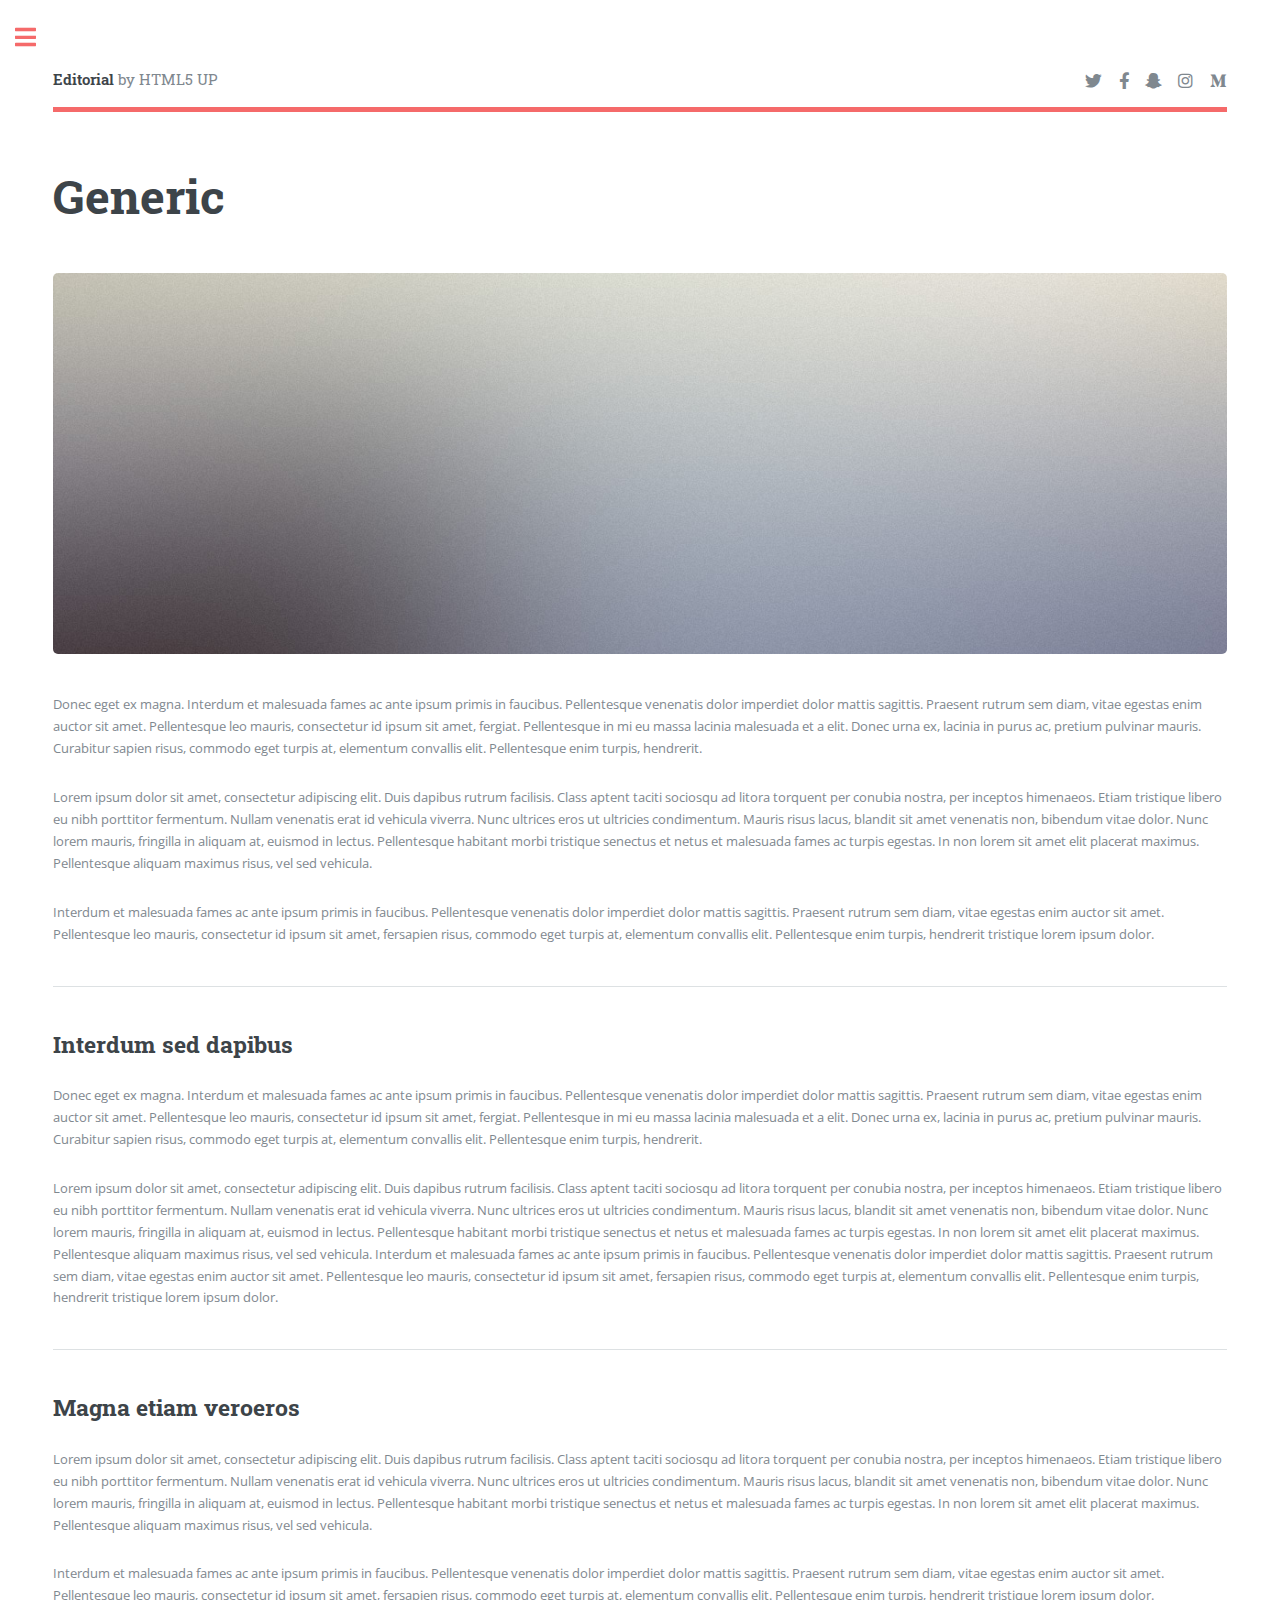
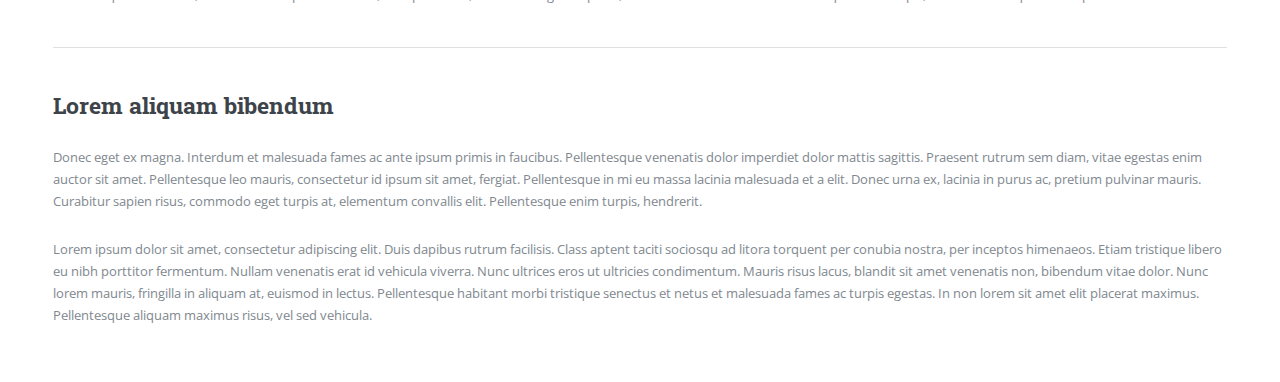
==== about.html @ 5579e6a2 "." ====
<!DOCTYPE HTML>
<!--
	Editorial by HTML5 UP
	html5up.net | @ajlkn
	Free for personal and commercial use under the CCA 3.0 license (html5up.net/license)
-->
<html>
	<head>
		<title>Generic - Editorial by HTML5 UP</title>
		<meta charset="utf-8" />
		<meta name="viewport" content="width=device-width, initial-scale=1, user-scalable=no" />
		<link rel="stylesheet" href="assets/css/main.css" />
	</head>
	<body class="is-preload">

		<!-- Wrapper -->
			<div id="wrapper">

				<!-- Main -->
					<div id="main">
						<div class="inner">

							<!-- Header -->
								<header id="header">
									<a href="index.html" class="logo"><strong>Editorial</strong> by HTML5 UP</a>
									<ul class="icons">
										<li><a href="#" class="icon brands fa-twitter"><span class="label">Twitter</span></a></li>
										<li><a href="#" class="icon brands fa-facebook-f"><span class="label">Facebook</span></a></li>
										<li><a href="#" class="icon brands fa-snapchat-ghost"><span class="label">Snapchat</span></a></li>
										<li><a href="#" class="icon brands fa-instagram"><span class="label">Instagram</span></a></li>
										<li><a href="#" class="icon brands fa-medium-m"><span class="label">Medium</span></a></li>
									</ul>
								</header>

							<!-- Content -->
								<section>
									<header class="main">
										<h1>Generic</h1>
									</header>

									<span class="image main"><img src="images/pic11.jpg" alt="" /></span>

									<p>Donec eget ex magna. Interdum et malesuada fames ac ante ipsum primis in faucibus. Pellentesque venenatis dolor imperdiet dolor mattis sagittis. Praesent rutrum sem diam, vitae egestas enim auctor sit amet. Pellentesque leo mauris, consectetur id ipsum sit amet, fergiat. Pellentesque in mi eu massa lacinia malesuada et a elit. Donec urna ex, lacinia in purus ac, pretium pulvinar mauris. Curabitur sapien risus, commodo eget turpis at, elementum convallis elit. Pellentesque enim turpis, hendrerit.</p>
									<p>Lorem ipsum dolor sit amet, consectetur adipiscing elit. Duis dapibus rutrum facilisis. Class aptent taciti sociosqu ad litora torquent per conubia nostra, per inceptos himenaeos. Etiam tristique libero eu nibh porttitor fermentum. Nullam venenatis erat id vehicula viverra. Nunc ultrices eros ut ultricies condimentum. Mauris risus lacus, blandit sit amet venenatis non, bibendum vitae dolor. Nunc lorem mauris, fringilla in aliquam at, euismod in lectus. Pellentesque habitant morbi tristique senectus et netus et malesuada fames ac turpis egestas. In non lorem sit amet elit placerat maximus. Pellentesque aliquam maximus risus, vel sed vehicula.</p>
									<p>Interdum et malesuada fames ac ante ipsum primis in faucibus. Pellentesque venenatis dolor imperdiet dolor mattis sagittis. Praesent rutrum sem diam, vitae egestas enim auctor sit amet. Pellentesque leo mauris, consectetur id ipsum sit amet, fersapien risus, commodo eget turpis at, elementum convallis elit. Pellentesque enim turpis, hendrerit tristique lorem ipsum dolor.</p>

									<hr class="major" />

									<h2>Interdum sed dapibus</h2>
									<p>Donec eget ex magna. Interdum et malesuada fames ac ante ipsum primis in faucibus. Pellentesque venenatis dolor imperdiet dolor mattis sagittis. Praesent rutrum sem diam, vitae egestas enim auctor sit amet. Pellentesque leo mauris, consectetur id ipsum sit amet, fergiat. Pellentesque in mi eu massa lacinia malesuada et a elit. Donec urna ex, lacinia in purus ac, pretium pulvinar mauris. Curabitur sapien risus, commodo eget turpis at, elementum convallis elit. Pellentesque enim turpis, hendrerit.</p>
									<p>Lorem ipsum dolor sit amet, consectetur adipiscing elit. Duis dapibus rutrum facilisis. Class aptent taciti sociosqu ad litora torquent per conubia nostra, per inceptos himenaeos. Etiam tristique libero eu nibh porttitor fermentum. Nullam venenatis erat id vehicula viverra. Nunc ultrices eros ut ultricies condimentum. Mauris risus lacus, blandit sit amet venenatis non, bibendum vitae dolor. Nunc lorem mauris, fringilla in aliquam at, euismod in lectus. Pellentesque habitant morbi tristique senectus et netus et malesuada fames ac turpis egestas. In non lorem sit amet elit placerat maximus. Pellentesque aliquam maximus risus, vel sed vehicula. Interdum et malesuada fames ac ante ipsum primis in faucibus. Pellentesque venenatis dolor imperdiet dolor mattis sagittis. Praesent rutrum sem diam, vitae egestas enim auctor sit amet. Pellentesque leo mauris, consectetur id ipsum sit amet, fersapien risus, commodo eget turpis at, elementum convallis elit. Pellentesque enim turpis, hendrerit tristique lorem ipsum dolor.</p>

									<hr class="major" />

									<h2>Magna etiam veroeros</h2>
									<p>Lorem ipsum dolor sit amet, consectetur adipiscing elit. Duis dapibus rutrum facilisis. Class aptent taciti sociosqu ad litora torquent per conubia nostra, per inceptos himenaeos. Etiam tristique libero eu nibh porttitor fermentum. Nullam venenatis erat id vehicula viverra. Nunc ultrices eros ut ultricies condimentum. Mauris risus lacus, blandit sit amet venenatis non, bibendum vitae dolor. Nunc lorem mauris, fringilla in aliquam at, euismod in lectus. Pellentesque habitant morbi tristique senectus et netus et malesuada fames ac turpis egestas. In non lorem sit amet elit placerat maximus. Pellentesque aliquam maximus risus, vel sed vehicula.</p>
									<p>Interdum et malesuada fames ac ante ipsum primis in faucibus. Pellentesque venenatis dolor imperdiet dolor mattis sagittis. Praesent rutrum sem diam, vitae egestas enim auctor sit amet. Pellentesque leo mauris, consectetur id ipsum sit amet, fersapien risus, commodo eget turpis at, elementum convallis elit. Pellentesque enim turpis, hendrerit tristique lorem ipsum dolor.</p>

									<hr class="major" />

									<h2>Lorem aliquam bibendum</h2>
									<p>Donec eget ex magna. Interdum et malesuada fames ac ante ipsum primis in faucibus. Pellentesque venenatis dolor imperdiet dolor mattis sagittis. Praesent rutrum sem diam, vitae egestas enim auctor sit amet. Pellentesque leo mauris, consectetur id ipsum sit amet, fergiat. Pellentesque in mi eu massa lacinia malesuada et a elit. Donec urna ex, lacinia in purus ac, pretium pulvinar mauris. Curabitur sapien risus, commodo eget turpis at, elementum convallis elit. Pellentesque enim turpis, hendrerit.</p>
									<p>Lorem ipsum dolor sit amet, consectetur adipiscing elit. Duis dapibus rutrum facilisis. Class aptent taciti sociosqu ad litora torquent per conubia nostra, per inceptos himenaeos. Etiam tristique libero eu nibh porttitor fermentum. Nullam venenatis erat id vehicula viverra. Nunc ultrices eros ut ultricies condimentum. Mauris risus lacus, blandit sit amet venenatis non, bibendum vitae dolor. Nunc lorem mauris, fringilla in aliquam at, euismod in lectus. Pellentesque habitant morbi tristique senectus et netus et malesuada fames ac turpis egestas. In non lorem sit amet elit placerat maximus. Pellentesque aliquam maximus risus, vel sed vehicula.</p>

								</section>

						</div>
					</div>

				<!-- Sidebar -->
					<div id="sidebar">
						<div class="inner">

							<!-- Search -->
								<section id="search" class="alt">
									<form method="post" action="#">
										<input type="text" name="query" id="query" placeholder="Search" />
									</form>
								</section>

							<!-- Menu -->
								<nav id="menu">
									<header class="major">
										<h2>Menu</h2>
									</header>
									<ul>
										<li><a href="index.html">Homepage</a></li>
										<li><a href="generic.html">Generic</a></li>
										<li><a href="elements.html">Elements</a></li>
										<li>
											<span class="opener">Submenu</span>
											<ul>
												<li><a href="#">Lorem Dolor</a></li>
												<li><a href="#">Ipsum Adipiscing</a></li>
												<li><a href="#">Tempus Magna</a></li>
												<li><a href="#">Feugiat Veroeros</a></li>
											</ul>
										</li>
										<li><a href="#">Etiam Dolore</a></li>
										<li><a href="#">Adipiscing</a></li>
										<li>
											<span class="opener">Another Submenu</span>
											<ul>
												<li><a href="#">Lorem Dolor</a></li>
												<li><a href="#">Ipsum Adipiscing</a></li>
												<li><a href="#">Tempus Magna</a></li>
												<li><a href="#">Feugiat Veroeros</a></li>
											</ul>
										</li>
										<li><a href="#">Maximus Erat</a></li>
										<li><a href="#">Sapien Mauris</a></li>
										<li><a href="#">Amet Lacinia</a></li>
									</ul>
								</nav>

							<!-- Section -->
								<section>
									<header class="major">
										<h2>Ante interdum</h2>
									</header>
									<div class="mini-posts">
										<article>
											<a href="#" class="image"><img src="images/pic07.jpg" alt="" /></a>
											<p>Aenean ornare velit lacus, ac varius enim lorem ullamcorper dolore aliquam.</p>
										</article>
										<article>
											<a href="#" class="image"><img src="images/pic08.jpg" alt="" /></a>
											<p>Aenean ornare velit lacus, ac varius enim lorem ullamcorper dolore aliquam.</p>
										</article>
										<article>
											<a href="#" class="image"><img src="images/pic09.jpg" alt="" /></a>
											<p>Aenean ornare velit lacus, ac varius enim lorem ullamcorper dolore aliquam.</p>
										</article>
									</div>
									<ul class="actions">
										<li><a href="#" class="button">More</a></li>
									</ul>
								</section>

							<!-- Section -->
								<section>
									<header class="major">
										<h2>Get in touch</h2>
									</header>
									<p>Sed varius enim lorem ullamcorper dolore aliquam aenean ornare velit lacus, ac varius enim lorem ullamcorper dolore. Proin sed aliquam facilisis ante interdum. Sed nulla amet lorem feugiat tempus aliquam.</p>
									<ul class="contact">
										<li class="icon solid fa-envelope"><a href="#">information@untitled.tld</a></li>
										<li class="icon solid fa-phone">(000) 000-0000</li>
										<li class="icon solid fa-home">1234 Somewhere Road #8254<br />
										Nashville, TN 00000-0000</li>
									</ul>
								</section>

							<!-- Footer -->
								<footer id="footer">
									<p class="copyright">&copy; Untitled. All rights reserved. Demo Images: <a href="https://unsplash.com">Unsplash</a>. Design: <a href="https://html5up.net">HTML5 UP</a>.</p>
								</footer>

						</div>
					</div>

			</div>

		<!-- Scripts -->
			<script src="assets/js/jquery.min.js"></script>
			<script src="assets/js/browser.min.js"></script>
			<script src="assets/js/breakpoints.min.js"></script>
			<script src="assets/js/util.js"></script>
			<script src="assets/js/main.js"></script>

	</body>
</html>
---- assets/css/main.css ----
@import url(fontawesome-all.min.css);
@import url("https://fonts.googleapis.com/css?family=Open+Sans:400,600,400italic,600italic|Roboto+Slab:400,700");
/*
	Editorial by HTML5 UP
	html5up.net | @ajlkn
	Free for personal and commercial use under the CCA 3.0 license (html5up.net/license)
*/
html, body, div, span, applet, object,
iframe, h1, h2, h3, h4, h5, h6, p, blockquote,
pre, a, abbr, acronym, address, big, cite,
code, del, dfn, em, img, ins, kbd, q, s, samp,
small, strike, strong, sub, sup, tt, var, b,
u, i, center, dl, dt, dd, ol, ul, li, fieldset,
form, label, legend, table, caption, tbody,
tfoot, thead, tr, th, td, article, aside,
canvas, details, embed, figure, figcaption,
footer, header, hgroup, menu, nav, output, ruby,
section, summary, time, mark, audio, video {
  margin: 0;
  padding: 0;
  border: 0;
  font-size: 100%;
  font: inherit;
  vertical-align: baseline; }

article, aside, details, figcaption, figure,
footer, header, hgroup, menu, nav, section {
  display: block; }

body {
  line-height: 1; }

ol, ul {
  list-style: none; }

blockquote, q {
  quotes: none; }
  blockquote:before, blockquote:after, q:before, q:after {
    content: '';
    content: none; }

table {
  border-collapse: collapse;
  border-spacing: 0; }

body {
  -webkit-text-size-adjust: none; }

mark {
  background-color: transparent;
  color: inherit; }

input::-moz-focus-inner {
  border: 0;
  padding: 0; }

input, select, textarea {
  -moz-appearance: none;
  -webkit-appearance: none;
  -ms-appearance: none;
  appearance: none; }

/* Basic */
@-ms-viewport {
  width: device-width; }

body {
  -ms-overflow-style: scrollbar; }

@media screen and (max-width: 480px) {
  html, body {
    min-width: 320px; } }

html {
  box-sizing: border-box; }

*, *:before, *:after {
  box-sizing: inherit; }

body {
  background: #ffffff; }
  body.is-preload *, body.is-preload *:before, body.is-preload *:after, body.is-resizing *, body.is-resizing *:before, body.is-resizing *:after {
    -moz-animation: none !important;
    -webkit-animation: none !important;
    -ms-animation: none !important;
    animation: none !important;
    -moz-transition: none !important;
    -webkit-transition: none !important;
    -ms-transition: none !important;
    transition: none !important; }

/* Type */
body, input, select, textarea {
  color: #7f888f;
  font-family: "Open Sans", sans-serif;
  font-size: 13pt;
  font-weight: 400;
  line-height: 1.65; }
  @media screen and (max-width: 1680px) {
    body, input, select, textarea {
      font-size: 11pt; } }
  @media screen and (max-width: 1280px) {
    body, input, select, textarea {
      font-size: 10pt; } }
  @media screen and (max-width: 360px) {
    body, input, select, textarea {
      font-size: 9pt; } }

a {
  -moz-transition: color 0.2s ease-in-out, border-bottom-color 0.2s ease-in-out;
  -webkit-transition: color 0.2s ease-in-out, border-bottom-color 0.2s ease-in-out;
  -ms-transition: color 0.2s ease-in-out, border-bottom-color 0.2s ease-in-out;
  transition: color 0.2s ease-in-out, border-bottom-color 0.2s ease-in-out;
  border-bottom: dotted 1px;
  color: #f56a6a;
  text-decoration: none; }
  a:hover {
    border-bottom-color: #f56a6a;
    color: #f56a6a !important; }
    a:hover strong {
      color: inherit; }

strong, b {
  color: #3d4449;
  font-weight: 600; }

em, i {
  font-style: italic; }

p {
  margin: 0 0 2em 0; }

h1, h2, h3, h4, h5, h6 {
  color: #3d4449;
  font-family: "Roboto Slab", serif;
  font-weight: 700;
  line-height: 1.5;
  margin: 0 0 1em 0; }
  h1 a, h2 a, h3 a, h4 a, h5 a, h6 a {
    color: inherit;
    text-decoration: none;
    border-bottom: 0; }

h1 {
  font-size: 4em;
  margin: 0 0 0.5em 0;
  line-height: 1.3; }

h2 {
  font-size: 1.75em; }

h3 {
  font-size: 1.25em; }

h4 {
  font-size: 1.1em; }

h5 {
  font-size: 0.9em; }

h6 {
  font-size: 0.7em; }

@media screen and (max-width: 1680px) {
  h1 {
    font-size: 3.5em; } }

@media screen and (max-width: 980px) {
  h1 {
    font-size: 3.25em; } }

@media screen and (max-width: 736px) {
  h1 {
    font-size: 2em;
    line-height: 1.4; }
  h2 {
    font-size: 1.5em; } }

sub {
  font-size: 0.8em;
  position: relative;
  top: 0.5em; }

sup {
  font-size: 0.8em;
  position: relative;
  top: -0.5em; }

blockquote {
  border-left: solid 3px rgba(210, 215, 217, 0.75);
  font-style: italic;
  margin: 0 0 2em 0;
  padding: 0.5em 0 0.5em 2em; }

code {
  background: rgba(230, 235, 237, 0.25);
  border-radius: 0.375em;
  border: solid 1px rgba(210, 215, 217, 0.75);
  font-family: "Courier New", monospace;
  font-size: 0.9em;
  margin: 0 0.25em;
  padding: 0.25em 0.65em; }

pre {
  -webkit-overflow-scrolling: touch;
  font-family: "Courier New", monospace;
  font-size: 0.9em;
  margin: 0 0 2em 0; }
  pre code {
    display: block;
    line-height: 1.75;
    padding: 1em 1.5em;
    overflow-x: auto; }

hr {
  border: 0;
  border-bottom: solid 1px rgba(210, 215, 217, 0.75);
  margin: 2em 0; }
  hr.major {
    margin: 3em 0; }

.align-left {
  text-align: left; }

.align-center {
  text-align: center; }

.align-right {
  text-align: right; }

/* Row */
.row {
  display: flex;
  flex-wrap: wrap;
  box-sizing: border-box;
  align-items: stretch; }
  .row > * {
    box-sizing: border-box; }
  .row.gtr-uniform > * > :last-child {
    margin-bottom: 0; }
  .row.aln-left {
    justify-content: flex-start; }
  .row.aln-center {
    justify-content: center; }
  .row.aln-right {
    justify-content: flex-end; }
  .row.aln-top {
    align-items: flex-start; }
  .row.aln-middle {
    align-items: center; }
  .row.aln-bottom {
    align-items: flex-end; }
  .row > .imp {
    order: -1; }
  .row > .col-1 {
    width: 8.33333%; }
  .row > .off-1 {
    margin-left: 8.33333%; }
  .row > .col-2 {
    width: 16.66667%; }
  .row > .off-2 {
    margin-left: 16.66667%; }
  .row > .col-3 {
    width: 25%; }
  .row > .off-3 {
    margin-left: 25%; }
  .row > .col-4 {
    width: 33.33333%; }
  .row > .off-4 {
    margin-left: 33.33333%; }
  .row > .col-5 {
    width: 41.66667%; }
  .row > .off-5 {
    margin-left: 41.66667%; }
  .row > .col-6 {
    width: 50%; }
  .row > .off-6 {
    margin-left: 50%; }
  .row > .col-7 {
    width: 58.33333%; }
  .row > .off-7 {
    margin-left: 58.33333%; }
  .row > .col-8 {
    width: 66.66667%; }
  .row > .off-8 {
    margin-left: 66.66667%; }
  .row > .col-9 {
    width: 75%; }
  .row > .off-9 {
    margin-left: 75%; }
  .row > .col-10 {
    width: 83.33333%; }
  .row > .off-10 {
    margin-left: 83.33333%; }
  .row > .col-11 {
    width: 91.66667%; }
  .row > .off-11 {
    margin-left: 91.66667%; }
  .row > .col-12 {
    width: 100%; }
  .row > .off-12 {
    margin-left: 100%; }
  .row.gtr-0 {
    margin-top: 0;
    margin-left: 0em; }
    .row.gtr-0 > * {
      padding: 0 0 0 0em; }
    .row.gtr-0.gtr-uniform {
      margin-top: 0em; }
      .row.gtr-0.gtr-uniform > * {
        padding-top: 0em; }
  .row.gtr-25 {
    margin-top: 0;
    margin-left: -0.375em; }
    .row.gtr-25 > * {
      padding: 0 0 0 0.375em; }
    .row.gtr-25.gtr-uniform {
      margin-top: -0.375em; }
      .row.gtr-25.gtr-uniform > * {
        padding-top: 0.375em; }
  .row.gtr-50 {
    margin-top: 0;
    margin-left: -0.75em; }
    .row.gtr-50 > * {
      padding: 0 0 0 0.75em; }
    .row.gtr-50.gtr-uniform {
      margin-top: -0.75em; }
      .row.gtr-50.gtr-uniform > * {
        padding-top: 0.75em; }
  .row {
    margin-top: 0;
    margin-left: -1.5em; }
    .row > * {
      padding: 0 0 0 1.5em; }
    .row.gtr-uniform {
      margin-top: -1.5em; }
      .row.gtr-uniform > * {
        padding-top: 1.5em; }
  .row.gtr-150 {
    margin-top: 0;
    margin-left: -2.25em; }
    .row.gtr-150 > * {
      padding: 0 0 0 2.25em; }
    .row.gtr-150.gtr-uniform {
      margin-top: -2.25em; }
      .row.gtr-150.gtr-uniform > * {
        padding-top: 2.25em; }
  .row.gtr-200 {
    margin-top: 0;
    margin-left: -3em; }
    .row.gtr-200 > * {
      padding: 0 0 0 3em; }
    .row.gtr-200.gtr-uniform {
      margin-top: -3em; }
      .row.gtr-200.gtr-uniform > * {
        padding-top: 3em; }
  @media screen and (max-width: 1680px) {
    .row {
      display: flex;
      flex-wrap: wrap;
      box-sizing: border-box;
      align-items: stretch; }
      .row > * {
        box-sizing: border-box; }
      .row.gtr-uniform > * > :last-child {
        margin-bottom: 0; }
      .row.aln-left {
        justify-content: flex-start; }
      .row.aln-center {
        justify-content: center; }
      .row.aln-right {
        justify-content: flex-end; }
      .row.aln-top {
        align-items: flex-start; }
      .row.aln-middle {
        align-items: center; }
      .row.aln-bottom {
        align-items: flex-end; }
      .row > .imp-xlarge {
        order: -1; }
      .row > .col-1-xlarge {
        width: 8.33333%; }
      .row > .off-1-xlarge {
        margin-left: 8.33333%; }
      .row > .col-2-xlarge {
        width: 16.66667%; }
      .row > .off-2-xlarge {
        margin-left: 16.66667%; }
      .row > .col-3-xlarge {
        width: 25%; }
      .row > .off-3-xlarge {
        margin-left: 25%; }
      .row > .col-4-xlarge {
        width: 33.33333%; }
      .row > .off-4-xlarge {
        margin-left: 33.33333%; }
      .row > .col-5-xlarge {
        width: 41.66667%; }
      .row > .off-5-xlarge {
        margin-left: 41.66667%; }
      .row > .col-6-xlarge {
        width: 50%; }
      .row > .off-6-xlarge {
        margin-left: 50%; }
      .row > .col-7-xlarge {
        width: 58.33333%; }
      .row > .off-7-xlarge {
        margin-left: 58.33333%; }
      .row > .col-8-xlarge {
        width: 66.66667%; }
      .row > .off-8-xlarge {
        margin-left: 66.66667%; }
      .row > .col-9-xlarge {
        width: 75%; }
      .row > .off-9-xlarge {
        margin-left: 75%; }
      .row > .col-10-xlarge {
        width: 83.33333%; }
      .row > .off-10-xlarge {
        margin-left: 83.33333%; }
      .row > .col-11-xlarge {
        width: 91.66667%; }
      .row > .off-11-xlarge {
        margin-left: 91.66667%; }
      .row > .col-12-xlarge {
        width: 100%; }
      .row > .off-12-xlarge {
        margin-left: 100%; }
      .row.gtr-0 {
        margin-top: 0;
        margin-left: 0em; }
        .row.gtr-0 > * {
          padding: 0 0 0 0em; }
        .row.gtr-0.gtr-uniform {
          margin-top: 0em; }
          .row.gtr-0.gtr-uniform > * {
            padding-top: 0em; }
      .row.gtr-25 {
        margin-top: 0;
        margin-left: -0.375em; }
        .row.gtr-25 > * {
          padding: 0 0 0 0.375em; }
        .row.gtr-25.gtr-uniform {
          margin-top: -0.375em; }
          .row.gtr-25.gtr-uniform > * {
            padding-top: 0.375em; }
      .row.gtr-50 {
        margin-top: 0;
        margin-left: -0.75em; }
        .row.gtr-50 > * {
          padding: 0 0 0 0.75em; }
        .row.gtr-50.gtr-uniform {
          margin-top: -0.75em; }
          .row.gtr-50.gtr-uniform > * {
            padding-top: 0.75em; }
      .row {
        margin-top: 0;
        margin-left: -1.5em; }
        .row > * {
          padding: 0 0 0 1.5em; }
        .row.gtr-uniform {
          margin-top: -1.5em; }
          .row.gtr-uniform > * {
            padding-top: 1.5em; }
      .row.gtr-150 {
        margin-top: 0;
        margin-left: -2.25em; }
        .row.gtr-150 > * {
          padding: 0 0 0 2.25em; }
        .row.gtr-150.gtr-uniform {
          margin-top: -2.25em; }
          .row.gtr-150.gtr-uniform > * {
            padding-top: 2.25em; }
      .row.gtr-200 {
        margin-top: 0;
        margin-left: -3em; }
        .row.gtr-200 > * {
          padding: 0 0 0 3em; }
        .row.gtr-200.gtr-uniform {
          margin-top: -3em; }
          .row.gtr-200.gtr-uniform > * {
            padding-top: 3em; } }
  @media screen and (max-width: 1280px) {
    .row {
      display: flex;
      flex-wrap: wrap;
      box-sizing: border-box;
      align-items: stretch; }
      .row > * {
        box-sizing: border-box; }
      .row.gtr-uniform > * > :last-child {
        margin-bottom: 0; }
      .row.aln-left {
        justify-content: flex-start; }
      .row.aln-center {
        justify-content: center; }
      .row.aln-right {
        justify-content: flex-end; }
      .row.aln-top {
        align-items: flex-start; }
      .row.aln-middle {
        align-items: center; }
      .row.aln-bottom {
        align-items: flex-end; }
      .row > .imp-large {
        order: -1; }
      .row > .col-1-large {
        width: 8.33333%; }
      .row > .off-1-large {
        margin-left: 8.33333%; }
      .row > .col-2-large {
        width: 16.66667%; }
      .row > .off-2-large {
        margin-left: 16.66667%; }
      .row > .col-3-large {
        width: 25%; }
      .row > .off-3-large {
        margin-left: 25%; }
      .row > .col-4-large {
        width: 33.33333%; }
      .row > .off-4-large {
        margin-left: 33.33333%; }
      .row > .col-5-large {
        width: 41.66667%; }
      .row > .off-5-large {
        margin-left: 41.66667%; }
      .row > .col-6-large {
        width: 50%; }
      .row > .off-6-large {
        margin-left: 50%; }
      .row > .col-7-large {
        width: 58.33333%; }
      .row > .off-7-large {
        margin-left: 58.33333%; }
      .row > .col-8-large {
        width: 66.66667%; }
      .row > .off-8-large {
        margin-left: 66.66667%; }
      .row > .col-9-large {
        width: 75%; }
      .row > .off-9-large {
        margin-left: 75%; }
      .row > .col-10-large {
        width: 83.33333%; }
      .row > .off-10-large {
        margin-left: 83.33333%; }
      .row > .col-11-large {
        width: 91.66667%; }
      .row > .off-11-large {
        margin-left: 91.66667%; }
      .row > .col-12-large {
        width: 100%; }
      .row > .off-12-large {
        margin-left: 100%; }
      .row.gtr-0 {
        margin-top: 0;
        margin-left: 0em; }
        .row.gtr-0 > * {
          padding: 0 0 0 0em; }
        .row.gtr-0.gtr-uniform {
          margin-top: 0em; }
          .row.gtr-0.gtr-uniform > * {
            padding-top: 0em; }
      .row.gtr-25 {
        margin-top: 0;
        margin-left: -0.375em; }
        .row.gtr-25 > * {
          padding: 0 0 0 0.375em; }
        .row.gtr-25.gtr-uniform {
          margin-top: -0.375em; }
          .row.gtr-25.gtr-uniform > * {
            padding-top: 0.375em; }
      .row.gtr-50 {
        margin-top: 0;
        margin-left: -0.75em; }
        .row.gtr-50 > * {
          padding: 0 0 0 0.75em; }
        .row.gtr-50.gtr-uniform {
          margin-top: -0.75em; }
          .row.gtr-50.gtr-uniform > * {
            padding-top: 0.75em; }
      .row {
        margin-top: 0;
        margin-left: -1.5em; }
        .row > * {
          padding: 0 0 0 1.5em; }
        .row.gtr-uniform {
          margin-top: -1.5em; }
          .row.gtr-uniform > * {
            padding-top: 1.5em; }
      .row.gtr-150 {
        margin-top: 0;
        margin-left: -2.25em; }
        .row.gtr-150 > * {
          padding: 0 0 0 2.25em; }
        .row.gtr-150.gtr-uniform {
          margin-top: -2.25em; }
          .row.gtr-150.gtr-uniform > * {
            padding-top: 2.25em; }
      .row.gtr-200 {
        margin-top: 0;
        margin-left: -3em; }
        .row.gtr-200 > * {
          padding: 0 0 0 3em; }
        .row.gtr-200.gtr-uniform {
          margin-top: -3em; }
          .row.gtr-200.gtr-uniform > * {
            padding-top: 3em; } }
  @media screen and (max-width: 980px) {
    .row {
      display: flex;
      flex-wrap: wrap;
      box-sizing: border-box;
      align-items: stretch; }
      .row > * {
        box-sizing: border-box; }
      .row.gtr-uniform > * > :last-child {
        margin-bottom: 0; }
      .row.aln-left {
        justify-content: flex-start; }
      .row.aln-center {
        justify-content: center; }
      .row.aln-right {
        justify-content: flex-end; }
      .row.aln-top {
        align-items: flex-start; }
      .row.aln-middle {
        align-items: center; }
      .row.aln-bottom {
        align-items: flex-end; }
      .row > .imp-medium {
        order: -1; }
      .row > .col-1-medium {
        width: 8.33333%; }
      .row > .off-1-medium {
        margin-left: 8.33333%; }
      .row > .col-2-medium {
        width: 16.66667%; }
      .row > .off-2-medium {
        margin-left: 16.66667%; }
      .row > .col-3-medium {
        width: 25%; }
      .row > .off-3-medium {
        margin-left: 25%; }
      .row > .col-4-medium {
        width: 33.33333%; }
      .row > .off-4-medium {
        margin-left: 33.33333%; }
      .row > .col-5-medium {
        width: 41.66667%; }
      .row > .off-5-medium {
        margin-left: 41.66667%; }
      .row > .col-6-medium {
        width: 50%; }
      .row > .off-6-medium {
        margin-left: 50%; }
      .row > .col-7-medium {
        width: 58.33333%; }
      .row > .off-7-medium {
        margin-left: 58.33333%; }
      .row > .col-8-medium {
        width: 66.66667%; }
      .row > .off-8-medium {
        margin-left: 66.66667%; }
      .row > .col-9-medium {
        width: 75%; }
      .row > .off-9-medium {
        margin-left: 75%; }
      .row > .col-10-medium {
        width: 83.33333%; }
      .row > .off-10-medium {
        margin-left: 83.33333%; }
      .row > .col-11-medium {
        width: 91.66667%; }
      .row > .off-11-medium {
        margin-left: 91.66667%; }
      .row > .col-12-medium {
        width: 100%; }
      .row > .off-12-medium {
        margin-left: 100%; }
      .row.gtr-0 {
        margin-top: 0;
        margin-left: 0em; }
        .row.gtr-0 > * {
          padding: 0 0 0 0em; }
        .row.gtr-0.gtr-uniform {
          margin-top: 0em; }
          .row.gtr-0.gtr-uniform > * {
            padding-top: 0em; }
      .row.gtr-25 {
        margin-top: 0;
        margin-left: -0.375em; }
        .row.gtr-25 > * {
          padding: 0 0 0 0.375em; }
        .row.gtr-25.gtr-uniform {
          margin-top: -0.375em; }
          .row.gtr-25.gtr-uniform > * {
            padding-top: 0.375em; }
      .row.gtr-50 {
        margin-top: 0;
        margin-left: -0.75em; }
        .row.gtr-50 > * {
          padding: 0 0 0 0.75em; }
        .row.gtr-50.gtr-uniform {
          margin-top: -0.75em; }
          .row.gtr-50.gtr-uniform > * {
            padding-top: 0.75em; }
      .row {
        margin-top: 0;
        margin-left: -1.5em; }
        .row > * {
          padding: 0 0 0 1.5em; }
        .row.gtr-uniform {
          margin-top: -1.5em; }
          .row.gtr-uniform > * {
            padding-top: 1.5em; }
      .row.gtr-150 {
        margin-top: 0;
        margin-left: -2.25em; }
        .row.gtr-150 > * {
          padding: 0 0 0 2.25em; }
        .row.gtr-150.gtr-uniform {
          margin-top: -2.25em; }
          .row.gtr-150.gtr-uniform > * {
            padding-top: 2.25em; }
      .row.gtr-200 {
        margin-top: 0;
        margin-left: -3em; }
        .row.gtr-200 > * {
          padding: 0 0 0 3em; }
        .row.gtr-200.gtr-uniform {
          margin-top: -3em; }
          .row.gtr-200.gtr-uniform > * {
            padding-top: 3em; } }
  @media screen and (max-width: 736px) {
    .row {
      display: flex;
      flex-wrap: wrap;
      box-sizing: border-box;
      align-items: stretch; }
      .row > * {
        box-sizing: border-box; }
      .row.gtr-uniform > * > :last-child {
        margin-bottom: 0; }
      .row.aln-left {
        justify-content: flex-start; }
      .row.aln-center {
        justify-content: center; }
      .row.aln-right {
        justify-content: flex-end; }
      .row.aln-top {
        align-items: flex-start; }
      .row.aln-middle {
        align-items: center; }
      .row.aln-bottom {
        align-items: flex-end; }
      .row > .imp-small {
        order: -1; }
      .row > .col-1-small {
        width: 8.33333%; }
      .row > .off-1-small {
        margin-left: 8.33333%; }
      .row > .col-2-small {
        width: 16.66667%; }
      .row > .off-2-small {
        margin-left: 16.66667%; }
      .row > .col-3-small {
        width: 25%; }
      .row > .off-3-small {
        margin-left: 25%; }
      .row > .col-4-small {
        width: 33.33333%; }
      .row > .off-4-small {
        margin-left: 33.33333%; }
      .row > .col-5-small {
        width: 41.66667%; }
      .row > .off-5-small {
        margin-left: 41.66667%; }
      .row > .col-6-small {
        width: 50%; }
      .row > .off-6-small {
        margin-left: 50%; }
      .row > .col-7-small {
        width: 58.33333%; }
      .row > .off-7-small {
        margin-left: 58.33333%; }
      .row > .col-8-small {
        width: 66.66667%; }
      .row > .off-8-small {
        margin-left: 66.66667%; }
      .row > .col-9-small {
        width: 75%; }
      .row > .off-9-small {
        margin-left: 75%; }
      .row > .col-10-small {
        width: 83.33333%; }
      .row > .off-10-small {
        margin-left: 83.33333%; }
      .row > .col-11-small {
        width: 91.66667%; }
      .row > .off-11-small {
        margin-left: 91.66667%; }
      .row > .col-12-small {
        width: 100%; }
      .row > .off-12-small {
        margin-left: 100%; }
      .row.gtr-0 {
        margin-top: 0;
        margin-left: 0em; }
        .row.gtr-0 > * {
          padding: 0 0 0 0em; }
        .row.gtr-0.gtr-uniform {
          margin-top: 0em; }
          .row.gtr-0.gtr-uniform > * {
            padding-top: 0em; }
      .row.gtr-25 {
        margin-top: 0;
        margin-left: -0.375em; }
        .row.gtr-25 > * {
          padding: 0 0 0 0.375em; }
        .row.gtr-25.gtr-uniform {
          margin-top: -0.375em; }
          .row.gtr-25.gtr-uniform > * {
            padding-top: 0.375em; }
      .row.gtr-50 {
        margin-top: 0;
        margin-left: -0.75em; }
        .row.gtr-50 > * {
          padding: 0 0 0 0.75em; }
        .row.gtr-50.gtr-uniform {
          margin-top: -0.75em; }
          .row.gtr-50.gtr-uniform > * {
            padding-top: 0.75em; }
      .row {
        margin-top: 0;
        margin-left: -1.5em; }
        .row > * {
          padding: 0 0 0 1.5em; }
        .row.gtr-uniform {
          margin-top: -1.5em; }
          .row.gtr-uniform > * {
            padding-top: 1.5em; }
      .row.gtr-150 {
        margin-top: 0;
        margin-left: -2.25em; }
        .row.gtr-150 > * {
          padding: 0 0 0 2.25em; }
        .row.gtr-150.gtr-uniform {
          margin-top: -2.25em; }
          .row.gtr-150.gtr-uniform > * {
            padding-top: 2.25em; }
      .row.gtr-200 {
        margin-top: 0;
        margin-left: -3em; }
        .row.gtr-200 > * {
          padding: 0 0 0 3em; }
        .row.gtr-200.gtr-uniform {
          margin-top: -3em; }
          .row.gtr-200.gtr-uniform > * {
            padding-top: 3em; } }
  @media screen and (max-width: 480px) {
    .row {
      display: flex;
      flex-wrap: wrap;
      box-sizing: border-box;
      align-items: stretch; }
      .row > * {
        box-sizing: border-box; }
      .row.gtr-uniform > * > :last-child {
        margin-bottom: 0; }
      .row.aln-left {
        justify-content: flex-start; }
      .row.aln-center {
        justify-content: center; }
      .row.aln-right {
        justify-content: flex-end; }
      .row.aln-top {
        align-items: flex-start; }
      .row.aln-middle {
        align-items: center; }
      .row.aln-bottom {
        align-items: flex-end; }
      .row > .imp-xsmall {
        order: -1; }
      .row > .col-1-xsmall {
        width: 8.33333%; }
      .row > .off-1-xsmall {
        margin-left: 8.33333%; }
      .row > .col-2-xsmall {
        width: 16.66667%; }
      .row > .off-2-xsmall {
        margin-left: 16.66667%; }
      .row > .col-3-xsmall {
        width: 25%; }
      .row > .off-3-xsmall {
        margin-left: 25%; }
      .row > .col-4-xsmall {
        width: 33.33333%; }
      .row > .off-4-xsmall {
        margin-left: 33.33333%; }
      .row > .col-5-xsmall {
        width: 41.66667%; }
      .row > .off-5-xsmall {
        margin-left: 41.66667%; }
      .row > .col-6-xsmall {
        width: 50%; }
      .row > .off-6-xsmall {
        margin-left: 50%; }
      .row > .col-7-xsmall {
        width: 58.33333%; }
      .row > .off-7-xsmall {
        margin-left: 58.33333%; }
      .row > .col-8-xsmall {
        width: 66.66667%; }
      .row > .off-8-xsmall {
        margin-left: 66.66667%; }
      .row > .col-9-xsmall {
        width: 75%; }
      .row > .off-9-xsmall {
        margin-left: 75%; }
      .row > .col-10-xsmall {
        width: 83.33333%; }
      .row > .off-10-xsmall {
        margin-left: 83.33333%; }
      .row > .col-11-xsmall {
        width: 91.66667%; }
      .row > .off-11-xsmall {
        margin-left: 91.66667%; }
      .row > .col-12-xsmall {
        width: 100%; }
      .row > .off-12-xsmall {
        margin-left: 100%; }
      .row.gtr-0 {
        margin-top: 0;
        margin-left: 0em; }
        .row.gtr-0 > * {
          padding: 0 0 0 0em; }
        .row.gtr-0.gtr-uniform {
          margin-top: 0em; }
          .row.gtr-0.gtr-uniform > * {
            padding-top: 0em; }
      .row.gtr-25 {
        margin-top: 0;
        margin-left: -0.375em; }
        .row.gtr-25 > * {
          padding: 0 0 0 0.375em; }
        .row.gtr-25.gtr-uniform {
          margin-top: -0.375em; }
          .row.gtr-25.gtr-uniform > * {
            padding-top: 0.375em; }
      .row.gtr-50 {
        margin-top: 0;
        margin-left: -0.75em; }
        .row.gtr-50 > * {
          padding: 0 0 0 0.75em; }
        .row.gtr-50.gtr-uniform {
          margin-top: -0.75em; }
          .row.gtr-50.gtr-uniform > * {
            padding-top: 0.75em; }
      .row {
        margin-top: 0;
        margin-left: -1.5em; }
        .row > * {
          padding: 0 0 0 1.5em; }
        .row.gtr-uniform {
          margin-top: -1.5em; }
          .row.gtr-uniform > * {
            padding-top: 1.5em; }
      .row.gtr-150 {
        margin-top: 0;
        margin-left: -2.25em; }
        .row.gtr-150 > * {
          padding: 0 0 0 2.25em; }
        .row.gtr-150.gtr-uniform {
          margin-top: -2.25em; }
          .row.gtr-150.gtr-uniform > * {
            padding-top: 2.25em; }
      .row.gtr-200 {
        margin-top: 0;
        margin-left: -3em; }
        .row.gtr-200 > * {
          padding: 0 0 0 3em; }
        .row.gtr-200.gtr-uniform {
          margin-top: -3em; }
          .row.gtr-200.gtr-uniform > * {
            padding-top: 3em; } }

/* Section/Article */
section.special, article.special {
  text-align: center; }

header p {
  font-family: "Roboto Slab", serif;
  font-size: 1em;
  font-weight: 400;
  letter-spacing: 0.075em;
  margin-top: -0.5em;
  text-transform: uppercase; }

header.major > :last-child {
  border-bottom: solid 3px #f56a6a;
  display: inline-block;
  margin: 0 0 2em 0;
  padding: 0 0.75em 0.5em 0; }

header.main > :last-child {
  margin: 0 0 1em 0; }

/* Form */
form {
  margin: 0 0 2em 0; }

label {
  color: #3d4449;
  display: block;
  font-size: 0.9em;
  font-weight: 600;
  margin: 0 0 1em 0; }

input[type="text"],
input[type="password"],
input[type="email"],
input[type="tel"],
input[type="search"],
input[type="url"],
select,
textarea {
  -moz-appearance: none;
  -webkit-appearance: none;
  -ms-appearance: none;
  appearance: none;
  background: #ffffff;
  border-radius: 0.375em;
  border: none;
  border: solid 1px rgba(210, 215, 217, 0.75);
  color: inherit;
  display: block;
  outline: 0;
  padding: 0 1em;
  text-decoration: none;
  width: 100%; }
  input[type="text"]:invalid,
  input[type="password"]:invalid,
  input[type="email"]:invalid,
  input[type="tel"]:invalid,
  input[type="search"]:invalid,
  input[type="url"]:invalid,
  select:invalid,
  textarea:invalid {
    box-shadow: none; }
  input[type="text"]:focus,
  input[type="password"]:focus,
  input[type="email"]:focus,
  input[type="tel"]:focus,
  input[type="search"]:focus,
  input[type="url"]:focus,
  select:focus,
  textarea:focus {
    border-color: #f56a6a;
    box-shadow: 0 0 0 1px #f56a6a; }

select {
  background-image: url("data:image/svg+xml;charset=utf8,%3Csvg xmlns='http://www.w3.org/2000/svg' width='40' height='40' preserveAspectRatio='none' viewBox='0 0 40 40'%3E%3Cpath d='M9.4,12.3l10.4,10.4l10.4-10.4c0.2-0.2,0.5-0.4,0.9-0.4c0.3,0,0.6,0.1,0.9,0.4l3.3,3.3c0.2,0.2,0.4,0.5,0.4,0.9 c0,0.4-0.1,0.6-0.4,0.9L20.7,31.9c-0.2,0.2-0.5,0.4-0.9,0.4c-0.3,0-0.6-0.1-0.9-0.4L4.3,17.3c-0.2-0.2-0.4-0.5-0.4-0.9 c0-0.4,0.1-0.6,0.4-0.9l3.3-3.3c0.2-0.2,0.5-0.4,0.9-0.4S9.1,12.1,9.4,12.3z' fill='rgba(210, 215, 217, 0.75)' /%3E%3C/svg%3E");
  background-size: 1.25em;
  background-repeat: no-repeat;
  background-position: calc(100% - 1em) center;
  height: 2.75em;
  padding-right: 2.75em;
  text-overflow: ellipsis; }
  select option {
    color: #3d4449;
    background: #ffffff; }
  select:focus::-ms-value {
    background-color: transparent; }
  select::-ms-expand {
    display: none; }

input[type="text"],
input[type="password"],
input[type="email"],
input[type="tel"],
input[type="search"],
input[type="url"],
select {
  height: 2.75em; }

textarea {
  padding: 0.75em 1em; }

input[type="checkbox"],
input[type="radio"] {
  -moz-appearance: none;
  -webkit-appearance: none;
  -ms-appearance: none;
  appearance: none;
  display: block;
  float: left;
  margin-right: -2em;
  opacity: 0;
  width: 1em;
  z-index: -1; }
  input[type="checkbox"] + label,
  input[type="radio"] + label {
    text-decoration: none;
    color: #7f888f;
    cursor: pointer;
    display: inline-block;
    font-size: 1em;
    font-weight: 400;
    padding-left: 2.4em;
    padding-right: 0.75em;
    position: relative; }
    input[type="checkbox"] + label:before,
    input[type="radio"] + label:before {
      -moz-osx-font-smoothing: grayscale;
      -webkit-font-smoothing: antialiased;
      display: inline-block;
      font-style: normal;
      font-variant: normal;
      text-rendering: auto;
      line-height: 1;
      text-transform: none !important;
      font-family: 'Font Awesome 5 Free';
      font-weight: 900; }
    input[type="checkbox"] + label:before,
    input[type="radio"] + label:before {
      background: #ffffff;
      border-radius: 0.375em;
      border: solid 1px rgba(210, 215, 217, 0.75);
      content: '';
      display: inline-block;
      font-size: 0.8em;
      height: 2.0625em;
      left: 0;
      line-height: 2.0625em;
      position: absolute;
      text-align: center;
      top: 0;
      width: 2.0625em; }
  input[type="checkbox"]:checked + label:before,
  input[type="radio"]:checked + label:before {
    background: #3d4449;
    border-color: #3d4449;
    color: #ffffff;
    content: '\f00c'; }
  input[type="checkbox"]:focus + label:before,
  input[type="radio"]:focus + label:before {
    border-color: #f56a6a;
    box-shadow: 0 0 0 1px #f56a6a; }

input[type="checkbox"] + label:before {
  border-radius: 0.375em; }

input[type="radio"] + label:before {
  border-radius: 100%; }

::-webkit-input-placeholder {
  color: #9fa3a6 !important;
  opacity: 1.0; }

:-moz-placeholder {
  color: #9fa3a6 !important;
  opacity: 1.0; }

::-moz-placeholder {
  color: #9fa3a6 !important;
  opacity: 1.0; }

:-ms-input-placeholder {
  color: #9fa3a6 !important;
  opacity: 1.0; }

/* Box */
.box {
  border-radius: 0.375em;
  border: solid 1px rgba(210, 215, 217, 0.75);
  margin-bottom: 2em;
  padding: 1.5em; }
  .box > :last-child,
  .box > :last-child > :last-child,
  .box > :last-child > :last-child > :last-child {
    margin-bottom: 0; }
  .box.alt {
    border: 0;
    border-radius: 0;
    padding: 0; }

/* Icon */
.icon {
  text-decoration: none;
  border-bottom: none;
  position: relative; }
  .icon:before {
    -moz-osx-font-smoothing: grayscale;
    -webkit-font-smoothing: antialiased;
    display: inline-block;
    font-style: normal;
    font-variant: normal;
    text-rendering: auto;
    line-height: 1;
    text-transform: none !important;
    font-family: 'Font Awesome 5 Free';
    font-weight: 400; }
  .icon > .label {
    display: none; }
  .icon:before {
    line-height: inherit; }
  .icon.solid:before {
    font-weight: 900; }
  .icon.brands:before {
    font-family: 'Font Awesome 5 Brands'; }

/* Image */
.image {
  border-radius: 0.375em;
  border: 0;
  display: inline-block;
  position: relative; }
  .image img {
    border-radius: 0.375em;
    display: block; }
  .image.left, .image.right {
    max-width: 40%; }
    .image.left img, .image.right img {
      width: 100%; }
  .image.left {
    float: left;
    padding: 0 1.5em 1em 0;
    top: 0.25em; }
  .image.right {
    float: right;
    padding: 0 0 1em 1.5em;
    top: 0.25em; }
  .image.fit {
    display: block;
    margin: 0 0 2em 0;
    width: 100%; }
    .image.fit img {
      width: 100%; }
  .image.main {
    display: block;
    margin: 0 0 3em 0;
    width: 100%; }
    .image.main img {
      width: 100%; }

a.image {
  overflow: hidden; }
  a.image img {
    -moz-transition: -moz-transform 0.2s ease;
    -webkit-transition: -webkit-transform 0.2s ease;
    -ms-transition: -ms-transform 0.2s ease;
    transition: transform 0.2s ease; }
  a.image:hover img {
    -moz-transform: scale(1.075);
    -webkit-transform: scale(1.075);
    -ms-transform: scale(1.075);
    transform: scale(1.075); }

/* List */
ol {
  list-style: decimal;
  margin: 0 0 2em 0;
  padding-left: 1.25em; }
  ol li {
    padding-left: 0.25em; }

ul {
  list-style: disc;
  margin: 0 0 2em 0;
  padding-left: 1em; }
  ul li {
    padding-left: 0.5em; }
  ul.alt {
    list-style: none;
    padding-left: 0; }
    ul.alt li {
      border-top: solid 1px rgba(210, 215, 217, 0.75);
      padding: 0.5em 0; }
      ul.alt li:first-child {
        border-top: 0;
        padding-top: 0; }

dl {
  margin: 0 0 2em 0; }
  dl dt {
    display: block;
    font-weight: 600;
    margin: 0 0 1em 0; }
  dl dd {
    margin-left: 2em; }

/* Actions */
ul.actions {
  display: -moz-flex;
  display: -webkit-flex;
  display: -ms-flex;
  display: flex;
  cursor: default;
  list-style: none;
  margin-left: -1em;
  padding-left: 0; }
  ul.actions li {
    padding: 0 0 0 1em;
    vertical-align: middle; }
  ul.actions.special {
    -moz-justify-content: center;
    -webkit-justify-content: center;
    -ms-justify-content: center;
    justify-content: center;
    width: 100%;
    margin-left: 0; }
    ul.actions.special li:first-child {
      padding-left: 0; }
  ul.actions.stacked {
    -moz-flex-direction: column;
    -webkit-flex-direction: column;
    -ms-flex-direction: column;
    flex-direction: column;
    margin-left: 0; }
    ul.actions.stacked li {
      padding: 1.3em 0 0 0; }
      ul.actions.stacked li:first-child {
        padding-top: 0; }
  ul.actions.fit {
    width: calc(100% + 1em); }
    ul.actions.fit li {
      -moz-flex-grow: 1;
      -webkit-flex-grow: 1;
      -ms-flex-grow: 1;
      flex-grow: 1;
      -moz-flex-shrink: 1;
      -webkit-flex-shrink: 1;
      -ms-flex-shrink: 1;
      flex-shrink: 1;
      width: 100%; }
      ul.actions.fit li > * {
        width: 100%; }
    ul.actions.fit.stacked {
      width: 100%; }

/* Icons */
ul.icons {
  cursor: default;
  list-style: none;
  padding-left: 0; }
  ul.icons li {
    display: inline-block;
    padding: 0 1em 0 0; }
    ul.icons li:last-child {
      padding-right: 0; }
    ul.icons li .icon {
      color: inherit; }
      ul.icons li .icon:before {
        font-size: 1.25em; }

/* Contact */
ul.contact {
  list-style: none;
  padding: 0; }
  ul.contact li {
    text-decoration: none;
    border-top: solid 1px rgba(210, 215, 217, 0.75);
    margin: 1.5em 0 0 0;
    padding: 1.5em 0 0 3em;
    position: relative; }
    ul.contact li:before {
      -moz-osx-font-smoothing: grayscale;
      -webkit-font-smoothing: antialiased;
      display: inline-block;
      font-style: normal;
      font-variant: normal;
      text-rendering: auto;
      line-height: 1;
      text-transform: none !important;
      font-family: 'Font Awesome 5 Free';
      font-weight: 400; }
    ul.contact li:before {
      color: #f56a6a;
      display: inline-block;
      font-size: 1.5em;
      height: 1.125em;
      left: 0;
      line-height: 1.125em;
      position: absolute;
      text-align: center;
      top: 1em;
      width: 1.5em; }
    ul.contact li:first-child {
      border-top: 0;
      margin-top: 0;
      padding-top: 0; }
      ul.contact li:first-child:before {
        top: 0; }
    ul.contact li a {
      color: inherit; }

/* Pagination */
ul.pagination {
  cursor: default;
  list-style: none;
  padding-left: 0; }
  ul.pagination li {
    display: inline-block;
    padding-left: 0;
    vertical-align: middle; }
    ul.pagination li > .page {
      -moz-transition: background-color 0.2s ease-in-out, color 0.2s ease-in-out;
      -webkit-transition: background-color 0.2s ease-in-out, color 0.2s ease-in-out;
      -ms-transition: background-color 0.2s ease-in-out, color 0.2s ease-in-out;
      transition: background-color 0.2s ease-in-out, color 0.2s ease-in-out;
      border-bottom: 0;
      border-radius: 0.375em;
      display: inline-block;
      font-size: 0.8em;
      font-weight: 600;
      height: 2em;
      line-height: 2em;
      margin: 0 0.125em;
      min-width: 2em;
      padding: 0 0.5em;
      text-align: center; }
      ul.pagination li > .page.active {
        background-color: #f56a6a;
        color: #ffffff !important; }
        ul.pagination li > .page.active:hover {
          background-color: #f67878; }
        ul.pagination li > .page.active:active {
          background-color: #f45c5c; }
    ul.pagination li:first-child {
      padding-right: 0.75em; }
    ul.pagination li:last-child {
      padding-left: 0.75em; }
  @media screen and (max-width: 480px) {
    ul.pagination li:nth-child(n+2):nth-last-child(n+2) {
      display: none; }
    ul.pagination li:first-child {
      padding-right: 0; } }

/* Table */
.table-wrapper {
  -webkit-overflow-scrolling: touch;
  overflow-x: auto; }

table {
  margin: 0 0 2em 0;
  width: 100%; }
  table tbody tr {
    border: solid 1px rgba(210, 215, 217, 0.75);
    border-left: 0;
    border-right: 0; }
    table tbody tr:nth-child(2n + 1) {
      background-color: rgba(230, 235, 237, 0.25); }
  table td {
    padding: 0.75em 0.75em; }
  table th {
    color: #3d4449;
    font-size: 0.9em;
    font-weight: 600;
    padding: 0 0.75em 0.75em 0.75em;
    text-align: left; }
  table thead {
    border-bottom: solid 2px rgba(210, 215, 217, 0.75); }
  table tfoot {
    border-top: solid 2px rgba(210, 215, 217, 0.75); }
  table.alt {
    border-collapse: separate; }
    table.alt tbody tr td {
      border: solid 1px rgba(210, 215, 217, 0.75);
      border-left-width: 0;
      border-top-width: 0; }
      table.alt tbody tr td:first-child {
        border-left-width: 1px; }
    table.alt tbody tr:first-child td {
      border-top-width: 1px; }
    table.alt thead {
      border-bottom: 0; }
    table.alt tfoot {
      border-top: 0; }

/* Button */
input[type="submit"],
input[type="reset"],
input[type="button"],
button,
.button {
  -moz-appearance: none;
  -webkit-appearance: none;
  -ms-appearance: none;
  appearance: none;
  -moz-transition: background-color 0.2s ease-in-out, color 0.2s ease-in-out;
  -webkit-transition: background-color 0.2s ease-in-out, color 0.2s ease-in-out;
  -ms-transition: background-color 0.2s ease-in-out, color 0.2s ease-in-out;
  transition: background-color 0.2s ease-in-out, color 0.2s ease-in-out;
  background-color: transparent;
  border-radius: 0.375em;
  border: 0;
  box-shadow: inset 0 0 0 2px #f56a6a;
  color: #f56a6a !important;
  cursor: pointer;
  display: inline-block;
  font-family: "Roboto Slab", serif;
  font-size: 0.8em;
  font-weight: 700;
  height: 3.5em;
  letter-spacing: 0.075em;
  line-height: 3.5em;
  padding: 0 2.25em;
  text-align: center;
  text-decoration: none;
  text-transform: uppercase;
  white-space: nowrap; }
  input[type="submit"]:hover,
  input[type="reset"]:hover,
  input[type="button"]:hover,
  button:hover,
  .button:hover {
    background-color: rgba(245, 106, 106, 0.05); }
  input[type="submit"]:active,
  input[type="reset"]:active,
  input[type="button"]:active,
  button:active,
  .button:active {
    background-color: rgba(245, 106, 106, 0.15); }
  input[type="submit"].icon:before,
  input[type="reset"].icon:before,
  input[type="button"].icon:before,
  button.icon:before,
  .button.icon:before {
    margin-right: 0.5em; }
  input[type="submit"].fit,
  input[type="reset"].fit,
  input[type="button"].fit,
  button.fit,
  .button.fit {
    width: 100%; }
  input[type="submit"].small,
  input[type="reset"].small,
  input[type="button"].small,
  button.small,
  .button.small {
    font-size: 0.6em; }
  input[type="submit"].large,
  input[type="reset"].large,
  input[type="button"].large,
  button.large,
  .button.large {
    font-size: 1em;
    height: 3.65em;
    line-height: 3.65em; }
  input[type="submit"].primary,
  input[type="reset"].primary,
  input[type="button"].primary,
  button.primary,
  .button.primary {
    background-color: #f56a6a;
    box-shadow: none;
    color: #ffffff !important; }
    input[type="submit"].primary:hover,
    input[type="reset"].primary:hover,
    input[type="button"].primary:hover,
    button.primary:hover,
    .button.primary:hover {
      background-color: #f67878; }
    input[type="submit"].primary:active,
    input[type="reset"].primary:active,
    input[type="button"].primary:active,
    button.primary:active,
    .button.primary:active {
      background-color: #f45c5c; }
  input[type="submit"].disabled, input[type="submit"]:disabled,
  input[type="reset"].disabled,
  input[type="reset"]:disabled,
  input[type="button"].disabled,
  input[type="button"]:disabled,
  button.disabled,
  button:disabled,
  .button.disabled,
  .button:disabled {
    pointer-events: none;
    opacity: 0.25; }

/* Mini Posts */
.mini-posts article {
  border-top: solid 1px rgba(210, 215, 217, 0.75);
  margin-top: 2em;
  padding-top: 2em; }
  .mini-posts article .image {
    display: block;
    margin: 0 0 1.5em 0; }
    .mini-posts article .image img {
      display: block;
      width: 100%; }
  .mini-posts article:first-child {
    border-top: 0;
    margin-top: 0;
    padding-top: 0; }

/* Features */
.features {
  display: -moz-flex;
  display: -webkit-flex;
  display: -ms-flex;
  display: flex;
  -moz-flex-wrap: wrap;
  -webkit-flex-wrap: wrap;
  -ms-flex-wrap: wrap;
  flex-wrap: wrap;
  margin: 0 0 2em -3em;
  width: calc(100% + 3em); }
  .features article {
    -moz-align-items: center;
    -webkit-align-items: center;
    -ms-align-items: center;
    align-items: center;
    display: -moz-flex;
    display: -webkit-flex;
    display: -ms-flex;
    display: flex;
    margin: 0 0 3em 3em;
    position: relative;
    width: calc(50% - 3em); }
    .features article:nth-child(2n - 1) {
      margin-right: 1.5em; }
    .features article:nth-child(2n) {
      margin-left: 1.5em; }
    .features article:nth-last-child(1), .features article:nth-last-child(2) {
      margin-bottom: 0; }
    .features article .icon {
      -moz-flex-grow: 0;
      -webkit-flex-grow: 0;
      -ms-flex-grow: 0;
      flex-grow: 0;
      -moz-flex-shrink: 0;
      -webkit-flex-shrink: 0;
      -ms-flex-shrink: 0;
      flex-shrink: 0;
      display: block;
      height: 10em;
      line-height: 10em;
      margin: 0 2em 0 0;
      text-align: center;
      width: 10em; }
      .features article .icon:before {
        color: #f56a6a;
        font-size: 2.75rem;
        position: relative;
        top: 0.05em; }
      .features article .icon:after {
        -moz-transform: rotate(45deg);
        -webkit-transform: rotate(45deg);
        -ms-transform: rotate(45deg);
        transform: rotate(45deg);
        border-radius: 0.25rem;
        border: solid 2px rgba(210, 215, 217, 0.75);
        content: '';
        display: block;
        height: 7em;
        left: 50%;
        margin: -3.5em 0 0 -3.5em;
        position: absolute;
        top: 50%;
        width: 7em; }
    .features article .content {
      -moz-flex-grow: 1;
      -webkit-flex-grow: 1;
      -ms-flex-grow: 1;
      flex-grow: 1;
      -moz-flex-shrink: 1;
      -webkit-flex-shrink: 1;
      -ms-flex-shrink: 1;
      flex-shrink: 1;
      width: 100%; }
      .features article .content > :last-child {
        margin-bottom: 0; }
  @media screen and (max-width: 980px) {
    .features {
      margin: 0 0 2em 0;
      width: 100%; }
      .features article {
        margin: 0 0 3em 0;
        width: 100%; }
        .features article:nth-child(2n - 1) {
          margin-right: 0; }
        .features article:nth-child(2n) {
          margin-left: 0; }
        .features article:nth-last-child(1), .features article:nth-last-child(2) {
          margin-bottom: 3em; }
        .features article:last-child {
          margin-bottom: 0; }
        .features article .icon {
          height: 8em;
          line-height: 8em;
          width: 8em; }
          .features article .icon:before {
            font-size: 2.25rem; }
          .features article .icon:after {
            height: 6em;
            margin: -3em 0 0 -3em;
            width: 6em; } }
  @media screen and (max-width: 480px) {
    .features article {
      -moz-flex-direction: column;
      -webkit-flex-direction: column;
      -ms-flex-direction: column;
      flex-direction: column;
      -moz-align-items: -moz-flex-start;
      -webkit-align-items: -webkit-flex-start;
      -ms-align-items: -ms-flex-start;
      align-items: flex-start; }
      .features article .icon {
        height: 6em;
        line-height: 6em;
        margin: 0 0 1.5em 0;
        width: 6em; }
        .features article .icon:before {
          font-size: 1.5rem; }
        .features article .icon:after {
          height: 4em;
          margin: -2em 0 0 -2em;
          width: 4em; } }
  @media screen and (max-width: 480px) {
    .features article .icon:before {
      font-size: 1.25rem; } }

/* Posts */
.posts {
  display: -moz-flex;
  display: -webkit-flex;
  display: -ms-flex;
  display: flex;
  -moz-flex-wrap: wrap;
  -webkit-flex-wrap: wrap;
  -ms-flex-wrap: wrap;
  flex-wrap: wrap;
  margin: 0 0 2em -6em;
  width: calc(100% + 6em); }
  .posts article {
    -moz-flex-grow: 0;
    -webkit-flex-grow: 0;
    -ms-flex-grow: 0;
    flex-grow: 0;
    -moz-flex-shrink: 1;
    -webkit-flex-shrink: 1;
    -ms-flex-shrink: 1;
    flex-shrink: 1;
    margin: 0 0 6em 6em;
    position: relative;
    width: calc(33.33333% - 6em); }
    .posts article:before {
      background: rgba(210, 215, 217, 0.75);
      content: '';
      display: block;
      height: calc(100% + 6em);
      left: -3em;
      position: absolute;
      top: 0;
      width: 1px; }
    .posts article:after {
      background: rgba(210, 215, 217, 0.75);
      bottom: -3em;
      content: '';
      display: block;
      height: 1px;
      position: absolute;
      right: 0;
      width: calc(100% + 6em); }
    .posts article > :last-child {
      margin-bottom: 0; }
    .posts article .image {
      display: block;
      margin: 0 0 2em 0; }
      .posts article .image img {
        display: block;
        width: 100%; }
  @media screen and (min-width: 1681px) {
    .posts article:nth-child(3n + 1):before {
      display: none; }
    .posts article:nth-child(3n + 1):after {
      width: 100%; }
    .posts article:nth-last-child(1), .posts article:nth-last-child(2), .posts article:nth-last-child(3) {
      margin-bottom: 0; }
      .posts article:nth-last-child(1):before, .posts article:nth-last-child(2):before, .posts article:nth-last-child(3):before {
        height: 100%; }
      .posts article:nth-last-child(1):after, .posts article:nth-last-child(2):after, .posts article:nth-last-child(3):after {
        display: none; } }
  @media screen and (max-width: 1680px) {
    .posts article {
      width: calc(50% - 6em); }
      .posts article:nth-last-child(3) {
        margin-bottom: 6em; } }
  @media screen and (min-width: 481px) and (max-width: 1680px) {
    .posts article:nth-child(2n + 1):before {
      display: none; }
    .posts article:nth-child(2n + 1):after {
      width: 100%; }
    .posts article:nth-last-child(1), .posts article:nth-last-child(2) {
      margin-bottom: 0; }
      .posts article:nth-last-child(1):before, .posts article:nth-last-child(2):before {
        height: 100%; }
      .posts article:nth-last-child(1):after, .posts article:nth-last-child(2):after {
        display: none; } }
  @media screen and (max-width: 736px) {
    .posts {
      margin: 0 0 2em -4.5em;
      width: calc(100% + 4.5em); }
      .posts article {
        margin: 0 0 4.5em 4.5em;
        width: calc(50% - 4.5em); }
        .posts article:before {
          height: calc(100% + 4.5em);
          left: -2.25em; }
        .posts article:after {
          bottom: -2.25em;
          width: calc(100% + 4.5em); }
        .posts article:nth-last-child(3) {
          margin-bottom: 4.5em; } }
  @media screen and (max-width: 480px) {
    .posts {
      margin: 0 0 2em 0;
      width: 100%; }
      .posts article {
        margin: 0 0 4.5em 0;
        width: 100%; }
        .posts article:before {
          display: none; }
        .posts article:after {
          width: 100%; }
        .posts article:last-child {
          margin-bottom: 0; }
          .posts article:last-child:after {
            display: none; } }

/* Wrapper */
#wrapper {
  display: -moz-flex;
  display: -webkit-flex;
  display: -ms-flex;
  display: flex;
  -moz-flex-direction: row-reverse;
  -webkit-flex-direction: row-reverse;
  -ms-flex-direction: row-reverse;
  flex-direction: row-reverse;
  min-height: 100vh; }

/* Main */
#main {
  -moz-flex-grow: 1;
  -webkit-flex-grow: 1;
  -ms-flex-grow: 1;
  flex-grow: 1;
  -moz-flex-shrink: 1;
  -webkit-flex-shrink: 1;
  -ms-flex-shrink: 1;
  flex-shrink: 1;
  width: 100%; }
  #main > .inner {
    padding: 0 6em 0.1em 6em ;
    margin: 0 auto;
    max-width: 110em; }
    #main > .inner > section {
      padding: 6em 0 4em 0 ;
      border-top: solid 2px rgba(210, 215, 217, 0.75); }
      #main > .inner > section:first-of-type {
        border-top: 0 !important; }
  @media screen and (max-width: 1680px) {
    #main > .inner {
      padding: 0 5em 0.1em 5em ; }
      #main > .inner > section {
        padding: 5em 0 3em 0 ; } }
  @media screen and (max-width: 1280px) {
    #main > .inner {
      padding: 0 4em 0.1em 4em ; }
      #main > .inner > section {
        padding: 4em 0 2em 0 ; } }
  @media screen and (max-width: 736px) {
    #main > .inner {
      padding: 0 2em 0.1em 2em ; }
      #main > .inner > section {
        padding: 3em 0 1em 0 ; } }

/* Sidebar */
#search form {
  text-decoration: none;
  position: relative; }
  #search form:before {
    -moz-osx-font-smoothing: grayscale;
    -webkit-font-smoothing: antialiased;
    display: inline-block;
    font-style: normal;
    font-variant: normal;
    text-rendering: auto;
    line-height: 1;
    text-transform: none !important;
    font-family: 'Font Awesome 5 Free';
    font-weight: 900; }
  #search form:before {
    -moz-transform: scaleX(-1);
    -webkit-transform: scaleX(-1);
    -ms-transform: scaleX(-1);
    transform: scaleX(-1);
    color: #7f888f;
    content: '\f002';
    cursor: default;
    display: block;
    font-size: 1.5em;
    height: 2em;
    line-height: 2em;
    opacity: 0.325;
    position: absolute;
    right: 0;
    text-align: center;
    top: 0;
    width: 2em; }
  #search form input[type="text"] {
    padding-right: 2.75em; }

#sidebar {
  -moz-flex-grow: 0;
  -webkit-flex-grow: 0;
  -ms-flex-grow: 0;
  flex-grow: 0;
  -moz-flex-shrink: 0;
  -webkit-flex-shrink: 0;
  -ms-flex-shrink: 0;
  flex-shrink: 0;
  -moz-transition: margin-left 0.5s ease, box-shadow 0.5s ease;
  -webkit-transition: margin-left 0.5s ease, box-shadow 0.5s ease;
  -ms-transition: margin-left 0.5s ease, box-shadow 0.5s ease;
  transition: margin-left 0.5s ease, box-shadow 0.5s ease;
  background-color: #f5f6f7;
  font-size: 0.9em;
  position: relative;
  width: 26em; }
  #sidebar h2 {
    font-size: 1.38889em; }
  #sidebar > .inner {
    padding: 2.22222em 2.22222em 2.44444em 2.22222em ;
    position: relative;
    width: 26em; }
    #sidebar > .inner > * {
      border-bottom: solid 2px rgba(210, 215, 217, 0.75);
      margin: 0 0 3.5em 0;
      padding: 0 0 3.5em 0; }
      #sidebar > .inner > * > :last-child {
        margin-bottom: 0; }
      #sidebar > .inner > *:last-child {
        border-bottom: 0;
        margin-bottom: 0;
        padding-bottom: 0; }
    #sidebar > .inner > .alt {
      background-color: #eff1f2;
      border-bottom: 0;
      margin: -2.22222em 0 4.44444em -2.22222em;
      padding: 2.22222em;
      width: calc(100% + 4.44444em); }
  #sidebar .toggle {
    text-decoration: none;
    -moz-transition: left 0.5s ease;
    -webkit-transition: left 0.5s ease;
    -ms-transition: left 0.5s ease;
    transition: left 0.5s ease;
    -webkit-tap-highlight-color: rgba(255, 255, 255, 0);
    border: 0;
    display: block;
    height: 7.5em;
    left: 26em;
    line-height: 7.5em;
    outline: 0;
    overflow: hidden;
    position: absolute;
    text-align: center;
    text-indent: -15em;
    white-space: nowrap;
    top: 0;
    width: 6em;
    z-index: 10000; }
    #sidebar .toggle:before {
      -moz-osx-font-smoothing: grayscale;
      -webkit-font-smoothing: antialiased;
      display: inline-block;
      font-style: normal;
      font-variant: normal;
      text-rendering: auto;
      line-height: 1;
      text-transform: none !important;
      font-family: 'Font Awesome 5 Free';
      font-weight: 900; }
    #sidebar .toggle:before {
      content: '\f0c9';
      font-size: 2rem;
      height: inherit;
      left: 0;
      line-height: inherit;
      position: absolute;
      text-indent: 0;
      top: 0;
      width: inherit; }
  #sidebar.inactive {
    margin-left: -26em; }
  @media screen and (max-width: 1680px) {
    #sidebar {
      width: 24em; }
      #sidebar > .inner {
        padding: 1.66667em 1.66667em 1.33333em 1.66667em ;
        width: 24em; }
        #sidebar > .inner > .alt {
          margin: -1.66667em 0 3.33333em -1.66667em;
          padding: 1.66667em;
          width: calc(100% + 3.33333em); }
      #sidebar .toggle {
        height: 6.25em;
        left: 24em;
        line-height: 6.25em;
        text-indent: 5em;
        width: 5em; }
        #sidebar .toggle:before {
          font-size: 1.5rem; }
      #sidebar.inactive {
        margin-left: -24em; } }
  @media screen and (max-width: 1280px) {
    #sidebar {
      box-shadow: 0 0 5em 0 rgba(0, 0, 0, 0.175);
      height: 100%;
      left: 0;
      position: fixed;
      top: 0;
      z-index: 10000; }
      #sidebar.inactive {
        box-shadow: none; }
      #sidebar > .inner {
        -webkit-overflow-scrolling: touch;
        height: 100%;
        left: 0;
        overflow-x: hidden;
        overflow-y: auto;
        position: absolute;
        top: 0; }
        #sidebar > .inner:after {
          content: '';
          display: block;
          height: 4em;
          width: 100%; }
      #sidebar .toggle {
        text-indent: 6em;
        width: 6em; }
        #sidebar .toggle:before {
          font-size: 1.5rem;
          margin-left: -0.4375em; }
      body.is-preload #sidebar {
        display: none; } }
  @media screen and (max-width: 736px) {
    #sidebar .toggle {
      text-indent: 7.25em;
      width: 7.25em; }
      #sidebar .toggle:before {
        color: #7f888f;
        margin-left: -0.0625em;
        margin-top: -0.25em;
        font-size: 1.1rem;
        z-index: 1; }
      #sidebar .toggle:after {
        background: rgba(222, 225, 226, 0.75);
        border-radius: 0.375em;
        content: '';
        height: 3.5em;
        left: 1em;
        position: absolute;
        top: 1em;
        width: 5em; } }

/* Header */
#header {
  display: -moz-flex;
  display: -webkit-flex;
  display: -ms-flex;
  display: flex;
  border-bottom: solid 5px #f56a6a;
  padding: 6em 0 1em 0;
  position: relative; }
  #header > * {
    -moz-flex: 1;
    -webkit-flex: 1;
    -ms-flex: 1;
    flex: 1;
    margin-bottom: 0; }
  #header .logo {
    border-bottom: 0;
    color: inherit;
    font-family: "Roboto Slab", serif;
    font-size: 1.125em; }
  #header .icons {
    text-align: right; }
  @media screen and (max-width: 1680px) {
    #header {
      padding-top: 5em; } }
  @media screen and (max-width: 736px) {
    #header {
      padding-top: 6.5em; }
      #header .logo {
        font-size: 1.25em;
        margin: 0; }
      #header .icons {
        height: 5em;
        line-height: 5em;
        position: absolute;
        right: -0.5em;
        top: 0; } }

/* Banner */
#banner {
  padding: 6em 0 4em 0 ;
  display: -moz-flex;
  display: -webkit-flex;
  display: -ms-flex;
  display: flex; }
  #banner h1 {
    margin-top: -0.125em; }
  #banner .content {
    -moz-flex-grow: 1;
    -webkit-flex-grow: 1;
    -ms-flex-grow: 1;
    flex-grow: 1;
    -moz-flex-shrink: 1;
    -webkit-flex-shrink: 1;
    -ms-flex-shrink: 1;
    flex-shrink: 1;
    width: 50%; }
  #banner .image {
    -moz-flex-grow: 0;
    -webkit-flex-grow: 0;
    -ms-flex-grow: 0;
    flex-grow: 0;
    -moz-flex-shrink: 0;
    -webkit-flex-shrink: 0;
    -ms-flex-shrink: 0;
    flex-shrink: 0;
    display: block;
    margin: 0 0 2em 4em;
    width: 50%; }
    #banner .image img {
      height: 100%;
      -moz-object-fit: cover;
      -webkit-object-fit: cover;
      -ms-object-fit: cover;
      object-fit: cover;
      -moz-object-position: center;
      -webkit-object-position: center;
      -ms-object-position: center;
      object-position: center;
      width: 100%; }
  @media screen and (orientation: portrait) {
    #banner {
      -moz-flex-direction: column-reverse;
      -webkit-flex-direction: column-reverse;
      -ms-flex-direction: column-reverse;
      flex-direction: column-reverse; }
      #banner h1 br {
        display: none; }
      #banner .content {
        -moz-flex-grow: 0;
        -webkit-flex-grow: 0;
        -ms-flex-grow: 0;
        flex-grow: 0;
        -moz-flex-shrink: 0;
        -webkit-flex-shrink: 0;
        -ms-flex-shrink: 0;
        flex-shrink: 0;
        width: 100%; }
      #banner .image {
        -moz-flex-grow: 0;
        -webkit-flex-grow: 0;
        -ms-flex-grow: 0;
        flex-grow: 0;
        -moz-flex-shrink: 0;
        -webkit-flex-shrink: 0;
        -ms-flex-shrink: 0;
        flex-shrink: 0;
        margin: 0 0 4em 0;
        height: 25em;
        max-height: 50vh;
        min-height: 18em;
        width: 100%; } }
  @media screen and (orientation: portrait) and (max-width: 480px) {
    #banner .image {
      max-height: 35vh; } }

/* Footer */
#footer .copyright {
  color: #9fa3a6;
  font-size: 0.9em; }
  #footer .copyright a {
    color: inherit; }

/* Menu */
#menu ul {
  -moz-user-select: none;
  -webkit-user-select: none;
  -ms-user-select: none;
  user-select: none;
  color: #3d4449;
  font-family: "Roboto Slab", serif;
  font-weight: 400;
  letter-spacing: 0.075em;
  list-style: none;
  margin-bottom: 0;
  padding: 0;
  text-transform: uppercase; }
  #menu ul a, #menu ul span {
    border-bottom: 0;
    color: inherit;
    cursor: pointer;
    display: block;
    font-size: 0.9em;
    padding: 0.625em 0; }
    #menu ul a:hover, #menu ul span:hover {
      color: #f56a6a; }
    #menu ul a.opener, #menu ul span.opener {
      -moz-transition: color 0.2s ease-in-out;
      -webkit-transition: color 0.2s ease-in-out;
      -ms-transition: color 0.2s ease-in-out;
      transition: color 0.2s ease-in-out;
      text-decoration: none;
      -webkit-tap-highlight-color: rgba(255, 255, 255, 0);
      position: relative; }
      #menu ul a.opener:before, #menu ul span.opener:before {
        -moz-osx-font-smoothing: grayscale;
        -webkit-font-smoothing: antialiased;
        display: inline-block;
        font-style: normal;
        font-variant: normal;
        text-rendering: auto;
        line-height: 1;
        text-transform: none !important;
        font-family: 'Font Awesome 5 Free';
        font-weight: 900; }
      #menu ul a.opener:before, #menu ul span.opener:before {
        -moz-transition: color 0.2s ease-in-out, -moz-transform 0.2s ease-in-out;
        -webkit-transition: color 0.2s ease-in-out, -webkit-transform 0.2s ease-in-out;
        -ms-transition: color 0.2s ease-in-out, -ms-transform 0.2s ease-in-out;
        transition: color 0.2s ease-in-out, transform 0.2s ease-in-out;
        color: #9fa3a6;
        content: '\f078';
        position: absolute;
        right: 0; }
      #menu ul a.opener:hover:before, #menu ul span.opener:hover:before {
        color: #f56a6a; }
      #menu ul a.opener.active + ul, #menu ul span.opener.active + ul {
        display: block; }
      #menu ul a.opener.active:before, #menu ul span.opener.active:before {
        -moz-transform: rotate(-180deg);
        -webkit-transform: rotate(-180deg);
        -ms-transform: rotate(-180deg);
        transform: rotate(-180deg); }

#menu > ul > li {
  border-top: solid 1px rgba(210, 215, 217, 0.75);
  margin: 0.5em 0 0 0;
  padding: 0.5em 0 0 0; }
  #menu > ul > li > ul {
    color: #9fa3a6;
    display: none;
    margin: 0.5em 0 1.5em 0;
    padding-left: 1em; }
    #menu > ul > li > ul a, #menu > ul > li > ul span {
      font-size: 0.8em; }
    #menu > ul > li > ul > li {
      margin: 0.125em 0 0 0;
      padding: 0.125em 0 0 0; }
  #menu > ul > li:first-child {
    border-top: 0;
    margin-top: 0;
    padding-top: 0; }
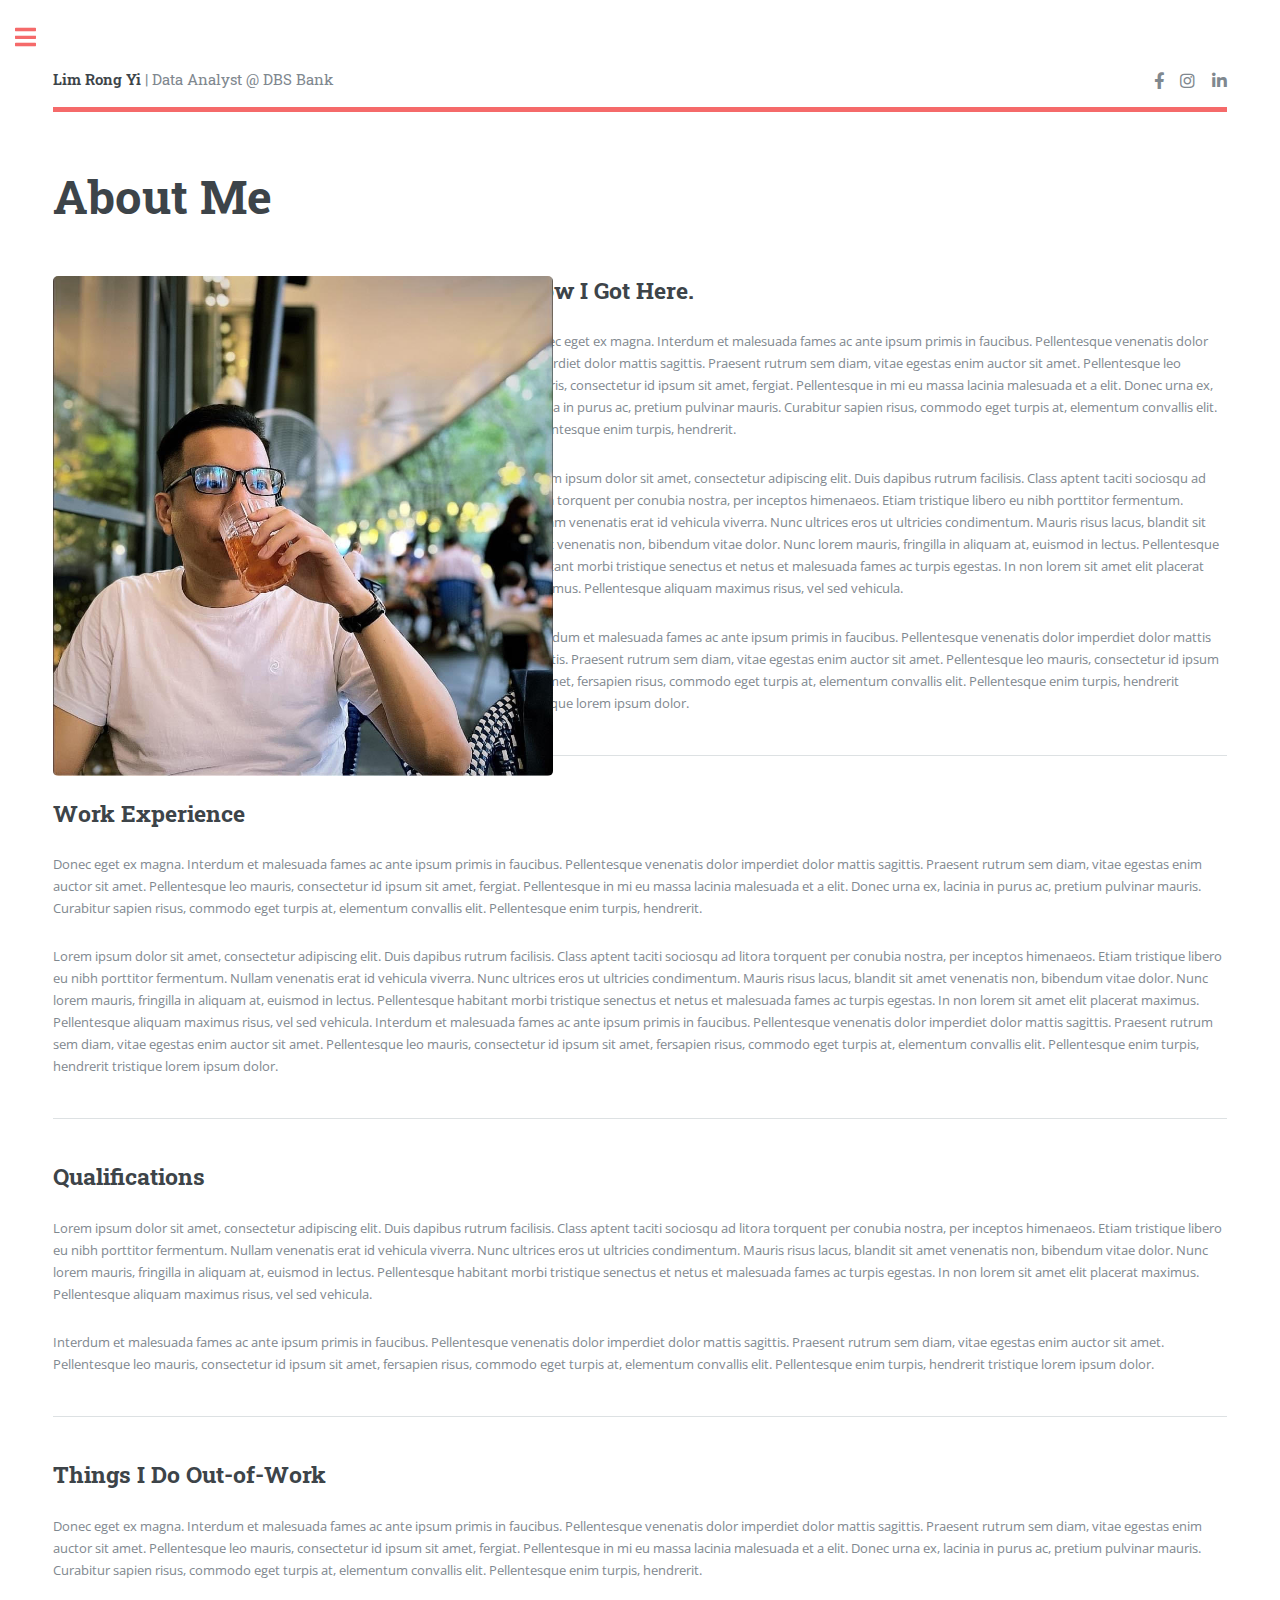
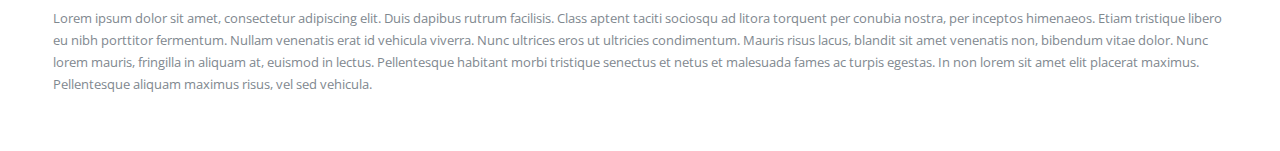
==== commit 93030794: "updated" ====
--- a/about.html
+++ b/about.html
@@ -6,7 +6,7 @@
 -->
 <html>
 	<head>
-		<title>Generic - Editorial by HTML5 UP</title>
+		<title>My Data Science Portfolio</title>
 		<meta charset="utf-8" />
 		<meta name="viewport" content="width=device-width, initial-scale=1, user-scalable=no" />
 		<link rel="stylesheet" href="assets/css/main.css" />
@@ -21,44 +21,43 @@
 						<div class="inner">
 
 							<!-- Header -->
-								<header id="header">
-									<a href="index.html" class="logo"><strong>Editorial</strong> by HTML5 UP</a>
-									<ul class="icons">
-										<li><a href="#" class="icon brands fa-twitter"><span class="label">Twitter</span></a></li>
-										<li><a href="#" class="icon brands fa-facebook-f"><span class="label">Facebook</span></a></li>
-										<li><a href="#" class="icon brands fa-snapchat-ghost"><span class="label">Snapchat</span></a></li>
-										<li><a href="#" class="icon brands fa-instagram"><span class="label">Instagram</span></a></li>
-										<li><a href="#" class="icon brands fa-medium-m"><span class="label">Medium</span></a></li>
-									</ul>
-								</header>
+							<header id="header">
+								<a href="index.html" class="logo"><strong>Lim Rong Yi</strong> | Data Analyst @ DBS Bank </a>
+								<ul class="icons">
+									<li><a href="https://www.facebook.com/rongyi.lim" class="icon brands fa-facebook-f"><span class="label">Facebook</span></a></li>
+									<li><a href="https://www.instagram.com/ezlikerongyi/" class="icon brands fa-instagram"><span class="label">Instagram</span></a></li>
+									<li><a href="https://www.linkedin.com/in/limrongyi/" class="icon brands fa-linkedin-in"><span class="label">LinkedIn</span></a></li>
+								</ul>
+							</header>
 
 							<!-- Content -->
 								<section>
 									<header class="main">
-										<h1>Generic</h1>
+										<h1>About Me</h1>
 									</header>
 
-									<span class="image main"><img src="images/pic11.jpg" alt="" /></span>
+									<span class="image left"><img src="images/profile.jpg" alt="" id="profile-img"/></span>
 
+									<h2>How I Got Here.</h2>
 									<p>Donec eget ex magna. Interdum et malesuada fames ac ante ipsum primis in faucibus. Pellentesque venenatis dolor imperdiet dolor mattis sagittis. Praesent rutrum sem diam, vitae egestas enim auctor sit amet. Pellentesque leo mauris, consectetur id ipsum sit amet, fergiat. Pellentesque in mi eu massa lacinia malesuada et a elit. Donec urna ex, lacinia in purus ac, pretium pulvinar mauris. Curabitur sapien risus, commodo eget turpis at, elementum convallis elit. Pellentesque enim turpis, hendrerit.</p>
 									<p>Lorem ipsum dolor sit amet, consectetur adipiscing elit. Duis dapibus rutrum facilisis. Class aptent taciti sociosqu ad litora torquent per conubia nostra, per inceptos himenaeos. Etiam tristique libero eu nibh porttitor fermentum. Nullam venenatis erat id vehicula viverra. Nunc ultrices eros ut ultricies condimentum. Mauris risus lacus, blandit sit amet venenatis non, bibendum vitae dolor. Nunc lorem mauris, fringilla in aliquam at, euismod in lectus. Pellentesque habitant morbi tristique senectus et netus et malesuada fames ac turpis egestas. In non lorem sit amet elit placerat maximus. Pellentesque aliquam maximus risus, vel sed vehicula.</p>
 									<p>Interdum et malesuada fames ac ante ipsum primis in faucibus. Pellentesque venenatis dolor imperdiet dolor mattis sagittis. Praesent rutrum sem diam, vitae egestas enim auctor sit amet. Pellentesque leo mauris, consectetur id ipsum sit amet, fersapien risus, commodo eget turpis at, elementum convallis elit. Pellentesque enim turpis, hendrerit tristique lorem ipsum dolor.</p>
 
 									<hr class="major" />
 
-									<h2>Interdum sed dapibus</h2>
+									<h2>Work Experience</h2>
 									<p>Donec eget ex magna. Interdum et malesuada fames ac ante ipsum primis in faucibus. Pellentesque venenatis dolor imperdiet dolor mattis sagittis. Praesent rutrum sem diam, vitae egestas enim auctor sit amet. Pellentesque leo mauris, consectetur id ipsum sit amet, fergiat. Pellentesque in mi eu massa lacinia malesuada et a elit. Donec urna ex, lacinia in purus ac, pretium pulvinar mauris. Curabitur sapien risus, commodo eget turpis at, elementum convallis elit. Pellentesque enim turpis, hendrerit.</p>
 									<p>Lorem ipsum dolor sit amet, consectetur adipiscing elit. Duis dapibus rutrum facilisis. Class aptent taciti sociosqu ad litora torquent per conubia nostra, per inceptos himenaeos. Etiam tristique libero eu nibh porttitor fermentum. Nullam venenatis erat id vehicula viverra. Nunc ultrices eros ut ultricies condimentum. Mauris risus lacus, blandit sit amet venenatis non, bibendum vitae dolor. Nunc lorem mauris, fringilla in aliquam at, euismod in lectus. Pellentesque habitant morbi tristique senectus et netus et malesuada fames ac turpis egestas. In non lorem sit amet elit placerat maximus. Pellentesque aliquam maximus risus, vel sed vehicula. Interdum et malesuada fames ac ante ipsum primis in faucibus. Pellentesque venenatis dolor imperdiet dolor mattis sagittis. Praesent rutrum sem diam, vitae egestas enim auctor sit amet. Pellentesque leo mauris, consectetur id ipsum sit amet, fersapien risus, commodo eget turpis at, elementum convallis elit. Pellentesque enim turpis, hendrerit tristique lorem ipsum dolor.</p>
 
 									<hr class="major" />
 
-									<h2>Magna etiam veroeros</h2>
+									<h2>Qualifications</h2>
 									<p>Lorem ipsum dolor sit amet, consectetur adipiscing elit. Duis dapibus rutrum facilisis. Class aptent taciti sociosqu ad litora torquent per conubia nostra, per inceptos himenaeos. Etiam tristique libero eu nibh porttitor fermentum. Nullam venenatis erat id vehicula viverra. Nunc ultrices eros ut ultricies condimentum. Mauris risus lacus, blandit sit amet venenatis non, bibendum vitae dolor. Nunc lorem mauris, fringilla in aliquam at, euismod in lectus. Pellentesque habitant morbi tristique senectus et netus et malesuada fames ac turpis egestas. In non lorem sit amet elit placerat maximus. Pellentesque aliquam maximus risus, vel sed vehicula.</p>
 									<p>Interdum et malesuada fames ac ante ipsum primis in faucibus. Pellentesque venenatis dolor imperdiet dolor mattis sagittis. Praesent rutrum sem diam, vitae egestas enim auctor sit amet. Pellentesque leo mauris, consectetur id ipsum sit amet, fersapien risus, commodo eget turpis at, elementum convallis elit. Pellentesque enim turpis, hendrerit tristique lorem ipsum dolor.</p>
 
 									<hr class="major" />
 
-									<h2>Lorem aliquam bibendum</h2>
+									<h2>Things I Do Out-of-Work</h2>
 									<p>Donec eget ex magna. Interdum et malesuada fames ac ante ipsum primis in faucibus. Pellentesque venenatis dolor imperdiet dolor mattis sagittis. Praesent rutrum sem diam, vitae egestas enim auctor sit amet. Pellentesque leo mauris, consectetur id ipsum sit amet, fergiat. Pellentesque in mi eu massa lacinia malesuada et a elit. Donec urna ex, lacinia in purus ac, pretium pulvinar mauris. Curabitur sapien risus, commodo eget turpis at, elementum convallis elit. Pellentesque enim turpis, hendrerit.</p>
 									<p>Lorem ipsum dolor sit amet, consectetur adipiscing elit. Duis dapibus rutrum facilisis. Class aptent taciti sociosqu ad litora torquent per conubia nostra, per inceptos himenaeos. Etiam tristique libero eu nibh porttitor fermentum. Nullam venenatis erat id vehicula viverra. Nunc ultrices eros ut ultricies condimentum. Mauris risus lacus, blandit sit amet venenatis non, bibendum vitae dolor. Nunc lorem mauris, fringilla in aliquam at, euismod in lectus. Pellentesque habitant morbi tristique senectus et netus et malesuada fames ac turpis egestas. In non lorem sit amet elit placerat maximus. Pellentesque aliquam maximus risus, vel sed vehicula.</p>
 
@@ -68,96 +67,61 @@
 					</div>
 
 				<!-- Sidebar -->
-					<div id="sidebar">
-						<div class="inner">
+				<div id="sidebar">
+					<div class="inner">
 
-							<!-- Search -->
-								<section id="search" class="alt">
-									<form method="post" action="#">
-										<input type="text" name="query" id="query" placeholder="Search" />
-									</form>
-								</section>
+						<!-- Search -->
+							<section id="search" class="alt">
+								<form method="post" action="#">
+									<input type="text" name="query" id="query" placeholder="Search" />
+								</form>
+							</section>
 
-							<!-- Menu -->
-								<nav id="menu">
-									<header class="major">
-										<h2>Menu</h2>
-									</header>
-									<ul>
-										<li><a href="index.html">Homepage</a></li>
-										<li><a href="generic.html">Generic</a></li>
-										<li><a href="elements.html">Elements</a></li>
-										<li>
-											<span class="opener">Submenu</span>
-											<ul>
-												<li><a href="#">Lorem Dolor</a></li>
-												<li><a href="#">Ipsum Adipiscing</a></li>
-												<li><a href="#">Tempus Magna</a></li>
-												<li><a href="#">Feugiat Veroeros</a></li>
-											</ul>
-										</li>
-										<li><a href="#">Etiam Dolore</a></li>
-										<li><a href="#">Adipiscing</a></li>
-										<li>
-											<span class="opener">Another Submenu</span>
-											<ul>
-												<li><a href="#">Lorem Dolor</a></li>
-												<li><a href="#">Ipsum Adipiscing</a></li>
-												<li><a href="#">Tempus Magna</a></li>
-												<li><a href="#">Feugiat Veroeros</a></li>
-											</ul>
-										</li>
-										<li><a href="#">Maximus Erat</a></li>
-										<li><a href="#">Sapien Mauris</a></li>
-										<li><a href="#">Amet Lacinia</a></li>
-									</ul>
-								</nav>
+						<!-- Menu -->
+							<nav id="menu">
+								<header class="major">
+									<h2>Menu</h2>
+								</header>
+								<ul>
+									<li><a href="index.html">Homepage</a></li>
+									<li><a href="about.html">About</a></li>
+									<li><a href="elements.html">Elements</a></li>
+									<li>
+										<span class="opener">My Works</span>
+										<ul>
+											<li><a href="P1_languagetrends.html">Analysis on Programming Language Trends</a></li>
+											<li><a href="#">Content Based Filtering for Movie Recommender</a></li>
+											<li><a href="#">Gender Classification</a></li>
+											<li><a href="#">Global Life Expectancy</a></li>
+											<li><a href="#">Multi-Linear Regression on Car Prices</a></li>
+											<li><a href="#">NBA Players Statistics</a></li>
+											<li><a href="#">Rainfall Prediction</a></li>
+											<li><a href="#">Twitter Sentiment Analysis on ChatGPT</a></li>
+											<li><a href="#">US Medical Insurance Costs</a></li>
+										</ul>
+									</li>
+								</ul>
+							</nav>
 
-							<!-- Section -->
-								<section>
-									<header class="major">
-										<h2>Ante interdum</h2>
-									</header>
-									<div class="mini-posts">
-										<article>
-											<a href="#" class="image"><img src="images/pic07.jpg" alt="" /></a>
-											<p>Aenean ornare velit lacus, ac varius enim lorem ullamcorper dolore aliquam.</p>
-										</article>
-										<article>
-											<a href="#" class="image"><img src="images/pic08.jpg" alt="" /></a>
-											<p>Aenean ornare velit lacus, ac varius enim lorem ullamcorper dolore aliquam.</p>
-										</article>
-										<article>
-											<a href="#" class="image"><img src="images/pic09.jpg" alt="" /></a>
-											<p>Aenean ornare velit lacus, ac varius enim lorem ullamcorper dolore aliquam.</p>
-										</article>
-									</div>
-									<ul class="actions">
-										<li><a href="#" class="button">More</a></li>
-									</ul>
-								</section>
+						<!-- Section -->
+							<section>
+								<header class="major">
+									<h2>Get in touch</h2>
+								</header>
+								<p>If you feel that I might be a good fit, do drop me an email and see how best I can contribute to your organisation. I'd love to hear from you! </p>
+								<ul class="contact">
+									<li class="icon solid fa-envelope"><a href="mailto:ezlimrongyi@gmail.com">ezlimrongyi@gmail.com</a></li>
+								</ul>
+							</section>
 
-							<!-- Section -->
-								<section>
-									<header class="major">
-										<h2>Get in touch</h2>
-									</header>
-									<p>Sed varius enim lorem ullamcorper dolore aliquam aenean ornare velit lacus, ac varius enim lorem ullamcorper dolore. Proin sed aliquam facilisis ante interdum. Sed nulla amet lorem feugiat tempus aliquam.</p>
-									<ul class="contact">
-										<li class="icon solid fa-envelope"><a href="#">information@untitled.tld</a></li>
-										<li class="icon solid fa-phone">(000) 000-0000</li>
-										<li class="icon solid fa-home">1234 Somewhere Road #8254<br />
-										Nashville, TN 00000-0000</li>
-									</ul>
-								</section>
+						<!-- Footer -->
+							<footer id="footer">
+								<p class="copyright">&copy; Lim Rong Yi. All rights reserved. Demo Images: <a href="https://unsplash.com">Unsplash</a>. Design: <a href="https://html5up.net">HTML5 UP</a>.</p>
+							</footer>
 
-							<!-- Footer -->
-								<footer id="footer">
-									<p class="copyright">&copy; Untitled. All rights reserved. Demo Images: <a href="https://unsplash.com">Unsplash</a>. Design: <a href="https://html5up.net">HTML5 UP</a>.</p>
-								</footer>
+					</div>
+				</div>
 
-						</div>
-					</div>
 
 			</div>
 
--- a/assets/css/main.css
+++ b/assets/css/main.css
@@ -1,9 +1,9 @@
 @import url(fontawesome-all.min.css);
 @import url("https://fonts.googleapis.com/css?family=Open+Sans:400,600,400italic,600italic|Roboto+Slab:400,700");
-/*
-	Editorial by HTML5 UP
-	html5up.net | @ajlkn
-	Free for personal and commercial use under the CCA 3.0 license (html5up.net/license)
+/*
+	Editorial by HTML5 UP
+	html5up.net | @ajlkn
+	Free for personal and commercial use under the CCA 3.0 license (html5up.net/license)
 */
 html, body, div, span, applet, object,
 iframe, h1, h2, h3, h4, h5, h6, p, blockquote,
@@ -1243,6 +1243,11 @@
     width: 100%; }
     .image.main img {
       width: 100%; }
+    
+    .image.left #profile-img{
+      width: 500px;
+    }
+
 
 a.image {
   overflow: hidden; }
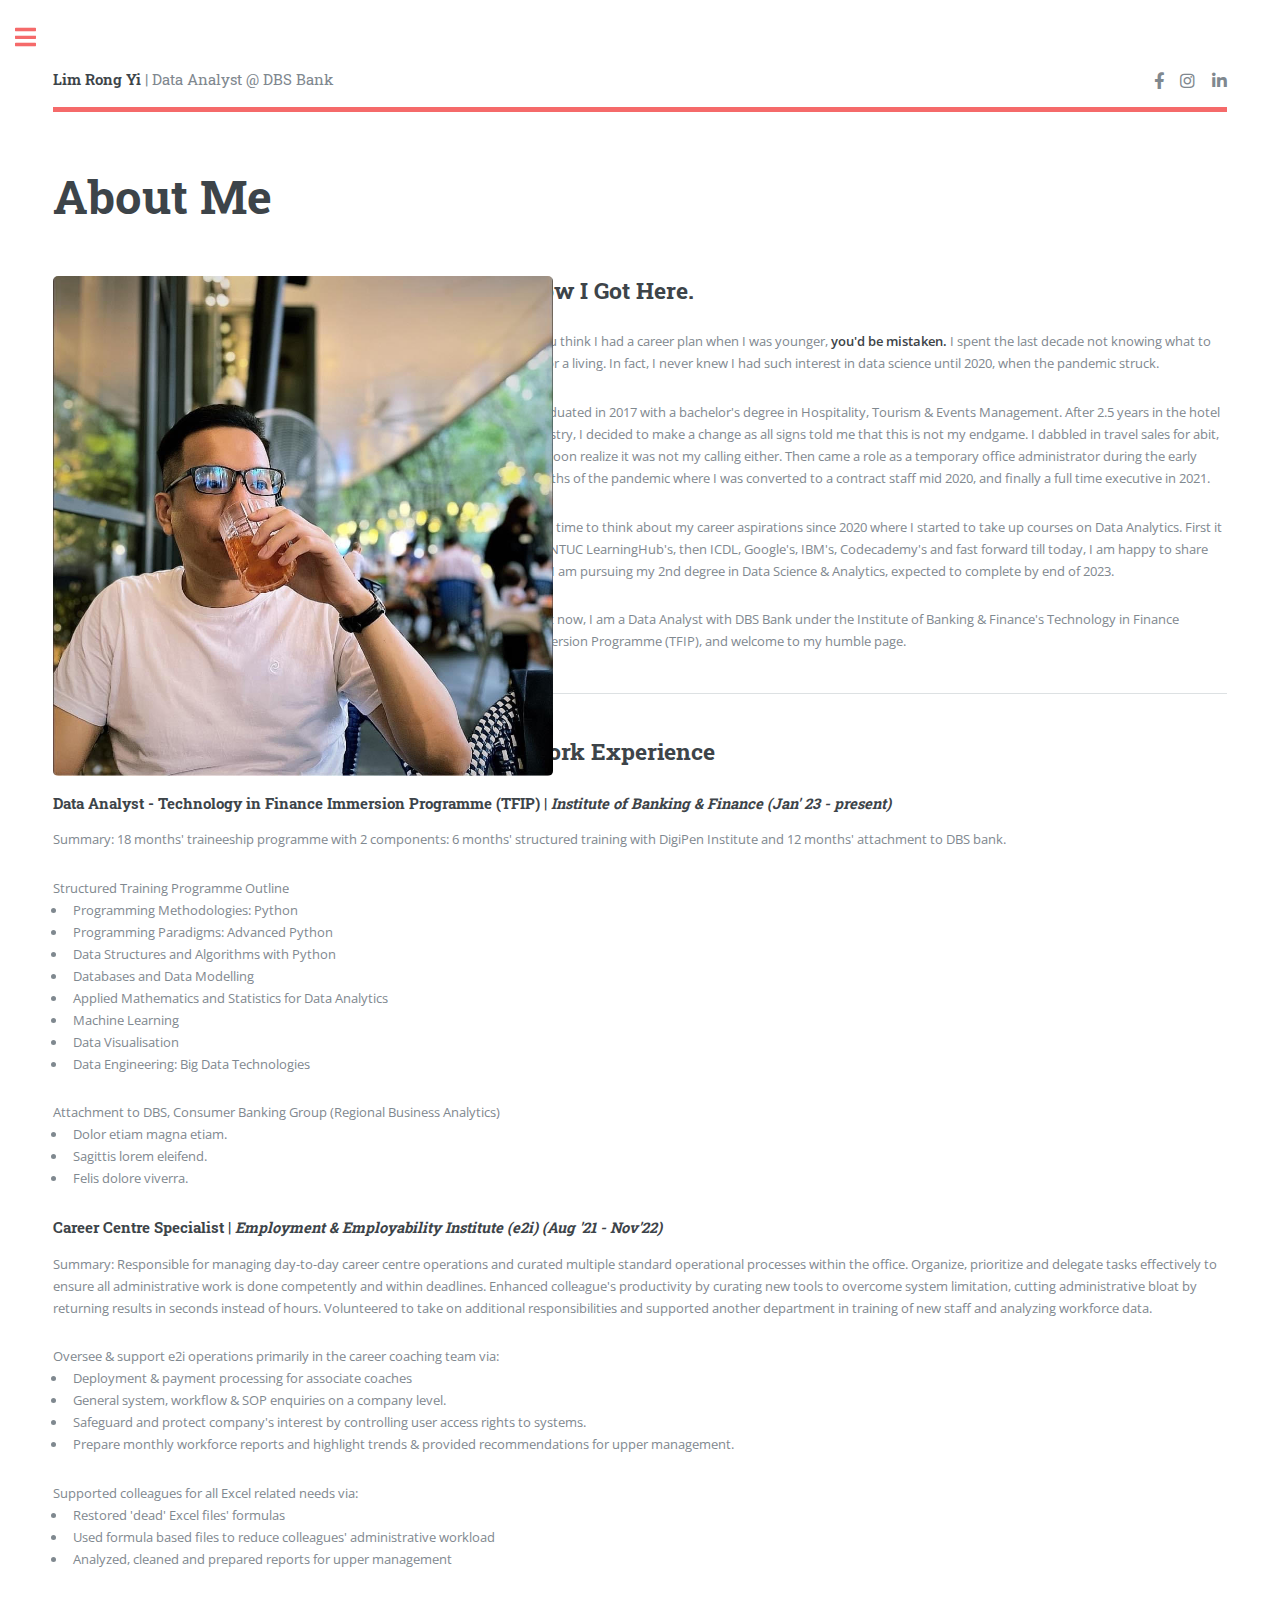
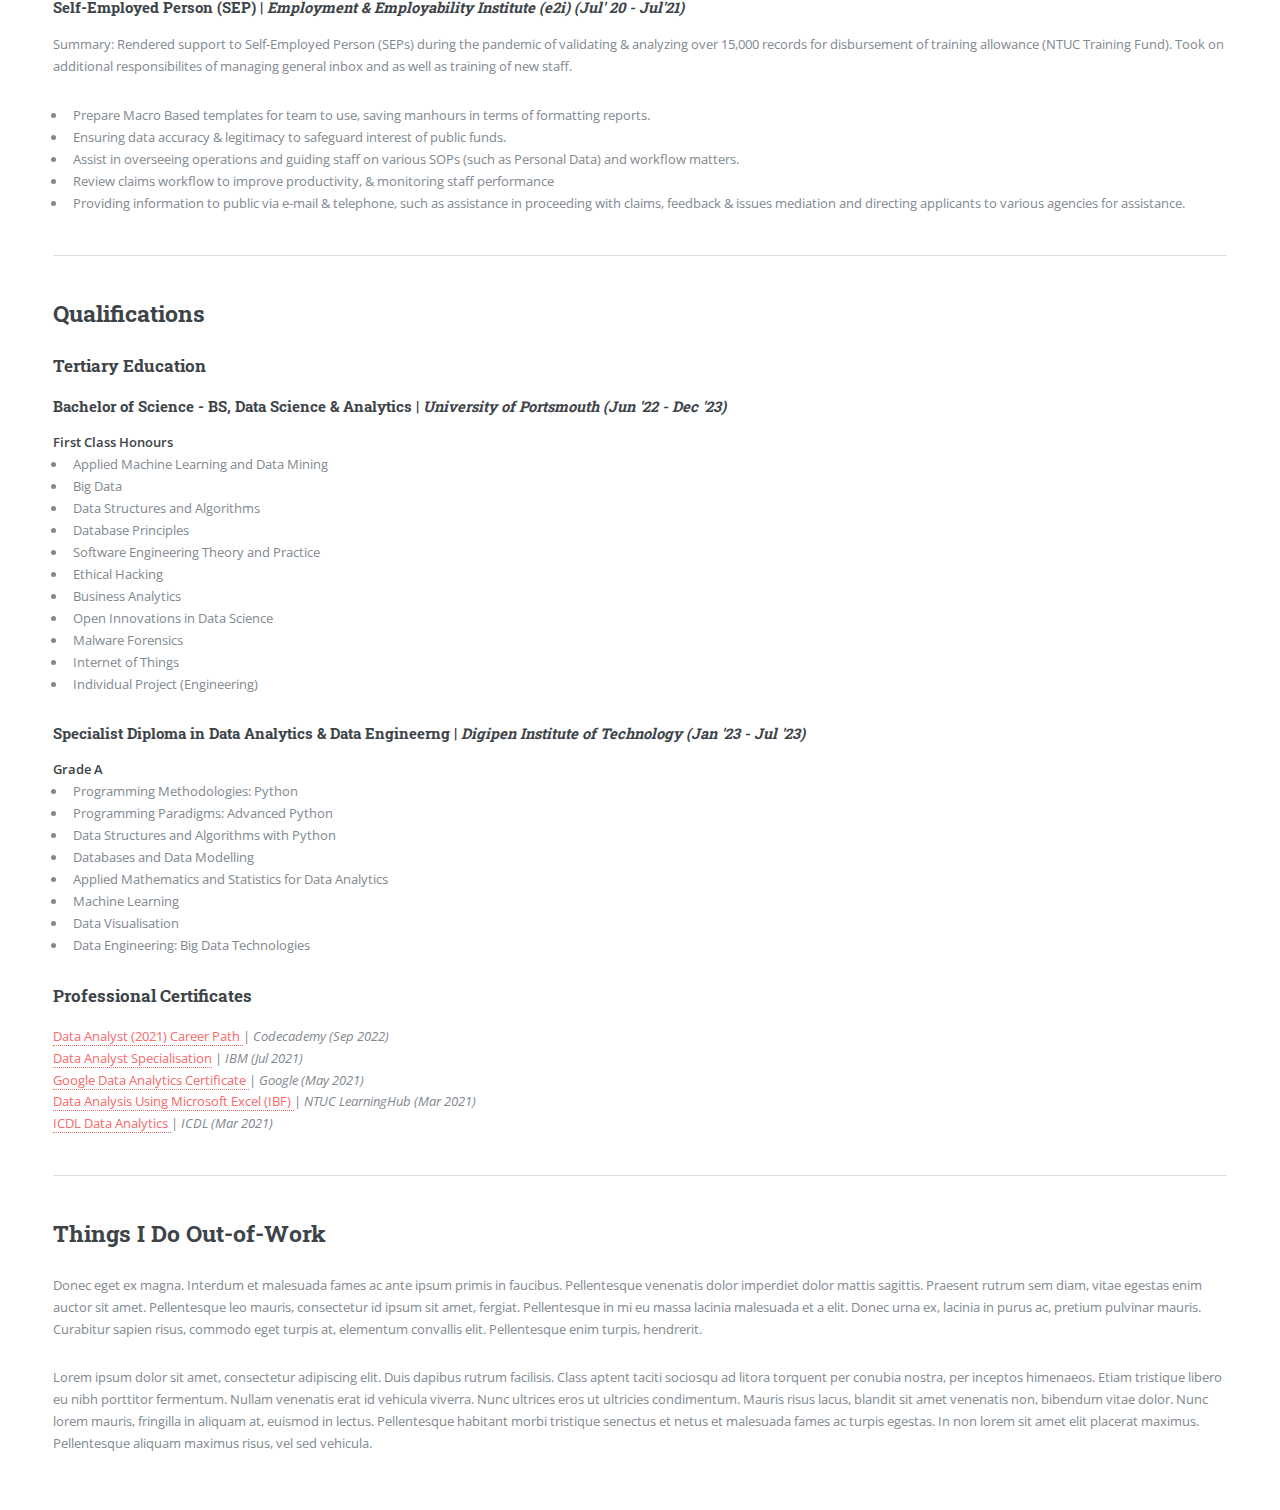
==== commit 04a23aed: "updated" ====
--- a/about.html
+++ b/about.html
@@ -39,21 +39,102 @@
 									<span class="image left"><img src="images/profile.jpg" alt="" id="profile-img"/></span>
 
 									<h2>How I Got Here.</h2>
-									<p>Donec eget ex magna. Interdum et malesuada fames ac ante ipsum primis in faucibus. Pellentesque venenatis dolor imperdiet dolor mattis sagittis. Praesent rutrum sem diam, vitae egestas enim auctor sit amet. Pellentesque leo mauris, consectetur id ipsum sit amet, fergiat. Pellentesque in mi eu massa lacinia malesuada et a elit. Donec urna ex, lacinia in purus ac, pretium pulvinar mauris. Curabitur sapien risus, commodo eget turpis at, elementum convallis elit. Pellentesque enim turpis, hendrerit.</p>
-									<p>Lorem ipsum dolor sit amet, consectetur adipiscing elit. Duis dapibus rutrum facilisis. Class aptent taciti sociosqu ad litora torquent per conubia nostra, per inceptos himenaeos. Etiam tristique libero eu nibh porttitor fermentum. Nullam venenatis erat id vehicula viverra. Nunc ultrices eros ut ultricies condimentum. Mauris risus lacus, blandit sit amet venenatis non, bibendum vitae dolor. Nunc lorem mauris, fringilla in aliquam at, euismod in lectus. Pellentesque habitant morbi tristique senectus et netus et malesuada fames ac turpis egestas. In non lorem sit amet elit placerat maximus. Pellentesque aliquam maximus risus, vel sed vehicula.</p>
-									<p>Interdum et malesuada fames ac ante ipsum primis in faucibus. Pellentesque venenatis dolor imperdiet dolor mattis sagittis. Praesent rutrum sem diam, vitae egestas enim auctor sit amet. Pellentesque leo mauris, consectetur id ipsum sit amet, fersapien risus, commodo eget turpis at, elementum convallis elit. Pellentesque enim turpis, hendrerit tristique lorem ipsum dolor.</p>
+									<p>If you think I had a career plan when I was younger, <b>you'd be mistaken.</b> I spent the last decade not knowing what to do for a living. In fact, I never knew I had such interest in data science until 2020, when the pandemic struck.</p>
+									<p>I graduated in 2017 with a bachelor's degree in Hospitality, Tourism & Events Management. After 2.5 years in the hotel industry, I decided to make a change as all signs told me that this is not my endgame. I dabbled in travel sales for abit, but soon realize it was not my calling either. Then came a role as a temporary office administrator during the early months of the pandemic where I was converted to a contract staff mid 2020, and finally a full time executive in 2021.</p>
+									<p>I had time to think about my career aspirations since 2020 where I started to take up courses on Data Analytics. First it was NTUC LearningHub's, then ICDL, Google's, IBM's, Codecademy's and fast forward till today, I am happy to share that I am pursuing my 2nd degree in Data Science & Analytics, expected to complete by end of 2023.</p>
+									<p>Right now, I am a Data Analyst with DBS Bank under the Institute of Banking & Finance's Technology in Finance Immersion Programme (TFIP), and welcome to my humble page.</p>
 
 									<hr class="major" />
 
 									<h2>Work Experience</h2>
-									<p>Donec eget ex magna. Interdum et malesuada fames ac ante ipsum primis in faucibus. Pellentesque venenatis dolor imperdiet dolor mattis sagittis. Praesent rutrum sem diam, vitae egestas enim auctor sit amet. Pellentesque leo mauris, consectetur id ipsum sit amet, fergiat. Pellentesque in mi eu massa lacinia malesuada et a elit. Donec urna ex, lacinia in purus ac, pretium pulvinar mauris. Curabitur sapien risus, commodo eget turpis at, elementum convallis elit. Pellentesque enim turpis, hendrerit.</p>
-									<p>Lorem ipsum dolor sit amet, consectetur adipiscing elit. Duis dapibus rutrum facilisis. Class aptent taciti sociosqu ad litora torquent per conubia nostra, per inceptos himenaeos. Etiam tristique libero eu nibh porttitor fermentum. Nullam venenatis erat id vehicula viverra. Nunc ultrices eros ut ultricies condimentum. Mauris risus lacus, blandit sit amet venenatis non, bibendum vitae dolor. Nunc lorem mauris, fringilla in aliquam at, euismod in lectus. Pellentesque habitant morbi tristique senectus et netus et malesuada fames ac turpis egestas. In non lorem sit amet elit placerat maximus. Pellentesque aliquam maximus risus, vel sed vehicula. Interdum et malesuada fames ac ante ipsum primis in faucibus. Pellentesque venenatis dolor imperdiet dolor mattis sagittis. Praesent rutrum sem diam, vitae egestas enim auctor sit amet. Pellentesque leo mauris, consectetur id ipsum sit amet, fersapien risus, commodo eget turpis at, elementum convallis elit. Pellentesque enim turpis, hendrerit tristique lorem ipsum dolor.</p>
+									<h4>Data Analyst - Technology in Finance Immersion Programme (TFIP) | <i>Institute of Banking & Finance (Jan' 23 - present)</i></h4>
+									<p>Summary: 18 months' traineeship programme with 2 components: 6 months' structured training with DigiPen Institute and 12 months' attachment to DBS bank.</p>
+									<dt>Structured Training Programme Outline</dt>
+										<ul>
+											<li>Programming Methodologies: Python</li>
+											<li>Programming Paradigms: Advanced Python</li>
+											<li>Data Structures and Algorithms with Python</li>
+											<li>Databases and Data Modelling</li>
+											<li>Applied Mathematics and Statistics for Data Analytics</li>
+											<li>Machine Learning</li>
+											<li>Data Visualisation</li>
+											<li>Data Engineering: Big Data Technologies	</li>
+										</ul>
+
+									<dt>Attachment to DBS, Consumer Banking Group (Regional Business Analytics)</dt>
+										<ul>
+											<li>Dolor etiam magna etiam.</li>
+											<li>Sagittis lorem eleifend.</li>
+											<li>Felis dolore viverra.</li>
+										</ul>
+
+									<h4>Career Centre Specialist | <i>Employment & Employability Institute (e2i) (Aug '21 - Nov'22)</i></h4>
+									<p>Summary: Responsible for managing day-to-day career centre operations and curated multiple standard operational processes within the office. Organize, prioritize and delegate tasks effectively to ensure all administrative work is done competently and within deadlines. Enhanced colleague's productivity by curating new tools to overcome system limitation, cutting administrative bloat by returning results in seconds instead of hours. Volunteered to take on additional responsibilities and supported another department in training of new staff and analyzing workforce data.</p>
+									<dt>Oversee & support e2i operations primarily in the career coaching team via:</dt>
+									<ul>
+										<li>Deployment & payment processing for associate coaches</li>
+										<li>General system, workflow & SOP enquiries on a company level.</li>
+										<li>Safeguard and protect company's interest by controlling user access rights to systems.</li>
+										<li>Prepare monthly workforce reports and highlight trends & provided recommendations for upper management.</li>
+									</ul>
+
+									<dt>Supported colleagues for all Excel related needs via:</dt>
+									<ul>
+										<li>Restored 'dead' Excel files' formulas</li>
+										<li>Used formula based files to reduce colleagues' administrative workload</li>
+										<li>Analyzed, cleaned and prepared reports for upper management</li>
+									</ul>
+
+									<h4>Self-Employed Person (SEP) | <i>Employment & Employability Institute (e2i) (Jul' 20 - Jul'21)</i></h4>
+									<p>Summary: Rendered support to Self-Employed Person (SEPs) during the pandemic of validating & analyzing over 15,000 records for disbursement of training allowance (NTUC Training Fund). Took on additional responsibilites of managing general inbox and as well as training of new staff.</p>
+									<ul>
+										<li>Prepare Macro Based templates for team to use, saving manhours in terms of formatting reports.</li>
+										<li>Ensuring data accuracy & legitimacy to safeguard interest of public funds.</li>
+										<li>Assist in overseeing operations and guiding staff on various SOPs (such as Personal Data) and workflow matters.</li>
+										<li>Review claims workflow to improve productivity, & monitoring staff performance</li>
+										<li>Providing information to public via e-mail & telephone, such as assistance in proceeding with claims, feedback & issues mediation and directing applicants to various agencies for assistance.</li>
+									</ul>
 
 									<hr class="major" />
 
 									<h2>Qualifications</h2>
-									<p>Lorem ipsum dolor sit amet, consectetur adipiscing elit. Duis dapibus rutrum facilisis. Class aptent taciti sociosqu ad litora torquent per conubia nostra, per inceptos himenaeos. Etiam tristique libero eu nibh porttitor fermentum. Nullam venenatis erat id vehicula viverra. Nunc ultrices eros ut ultricies condimentum. Mauris risus lacus, blandit sit amet venenatis non, bibendum vitae dolor. Nunc lorem mauris, fringilla in aliquam at, euismod in lectus. Pellentesque habitant morbi tristique senectus et netus et malesuada fames ac turpis egestas. In non lorem sit amet elit placerat maximus. Pellentesque aliquam maximus risus, vel sed vehicula.</p>
-									<p>Interdum et malesuada fames ac ante ipsum primis in faucibus. Pellentesque venenatis dolor imperdiet dolor mattis sagittis. Praesent rutrum sem diam, vitae egestas enim auctor sit amet. Pellentesque leo mauris, consectetur id ipsum sit amet, fersapien risus, commodo eget turpis at, elementum convallis elit. Pellentesque enim turpis, hendrerit tristique lorem ipsum dolor.</p>
+									<h3>Tertiary Education</h3>
+									<h4>Bachelor of Science - BS, Data Science & Analytics | <i>University of Portsmouth (Jun '22 - Dec '23)</i></h4>
+									<dt><b>First Class Honours</b></dt>
+									<ul>
+										<li>Applied Machine Learning and Data Mining</li>
+										<li>Big Data</li>
+										<li>Data Structures and Algorithms</li>
+										<li>Database Principles</li>
+										<li>Software Engineering Theory and Practice</li>
+										<li>Ethical Hacking</li>
+										<li>Business Analytics</li>
+										<li>Open Innovations in Data Science</li>
+										<li>Malware Forensics</li>
+										<li>Internet of Things</li>
+										<li>Individual Project (Engineering)</li>
+									</ul>
+
+									<h4>Specialist Diploma in Data Analytics & Data Engineerng | <i>Digipen Institute of Technology (Jan '23 - Jul '23)</i></h4>
+									<dt><b>Grade A</b></dt>
+									<ul>
+										<li>Programming Methodologies: Python</li>
+										<li>Programming Paradigms: Advanced Python</li>
+										<li>Data Structures and Algorithms with Python</li>
+										<li>Databases and Data Modelling</li>
+										<li>Applied Mathematics and Statistics for Data Analytics</li>
+										<li>Machine Learning</li>
+										<li>Data Visualisation</li>
+										<li>Data Engineering: Big Data Technologies	</li>
+									</ul>
+
+									<h3>Professional Certificates</h3>
+									<dt><a href="https://www.codecademy.com/profiles/limRongYi8157860005/certificates/1a410e7477834f6d9579764624f78263">Data Analyst (2021) Career Path </a> | <i>Codecademy (Sep 2022)</i></dt>
+									<dt><a href="https://www.coursera.org/account/accomplishments/specialization/certificate/8LBATHU5D4X9">Data Analyst Specialisation</a> | <i>IBM (Jul 2021)</i></dt>
+									<dt><a href="https://www.credly.com/badges/121e8f02-369c-4085-a2fe-5d0808cb8ebb/public_url">Google Data Analytics Certificate </a> | <i>Google (May 2021)</i></dt>
+									<dt><a href="https://drive.google.com/file/d/1qqDHnZb1jH6XGjykDXB47WGLkURvnZJ3/view?usp=sharing">Data Analysis Using Microsoft Excel (IBF) </a> | <i>NTUC LearningHub (Mar 2021)</i></dt>
+									<dt><a href="https://profile.icdlasia.org/59efe084-2380-4421-907b-e046cb36eb92">ICDL Data Analytics </a> | <i>ICDL (Mar 2021)</i></dt>
+
 
 									<hr class="major" />
 
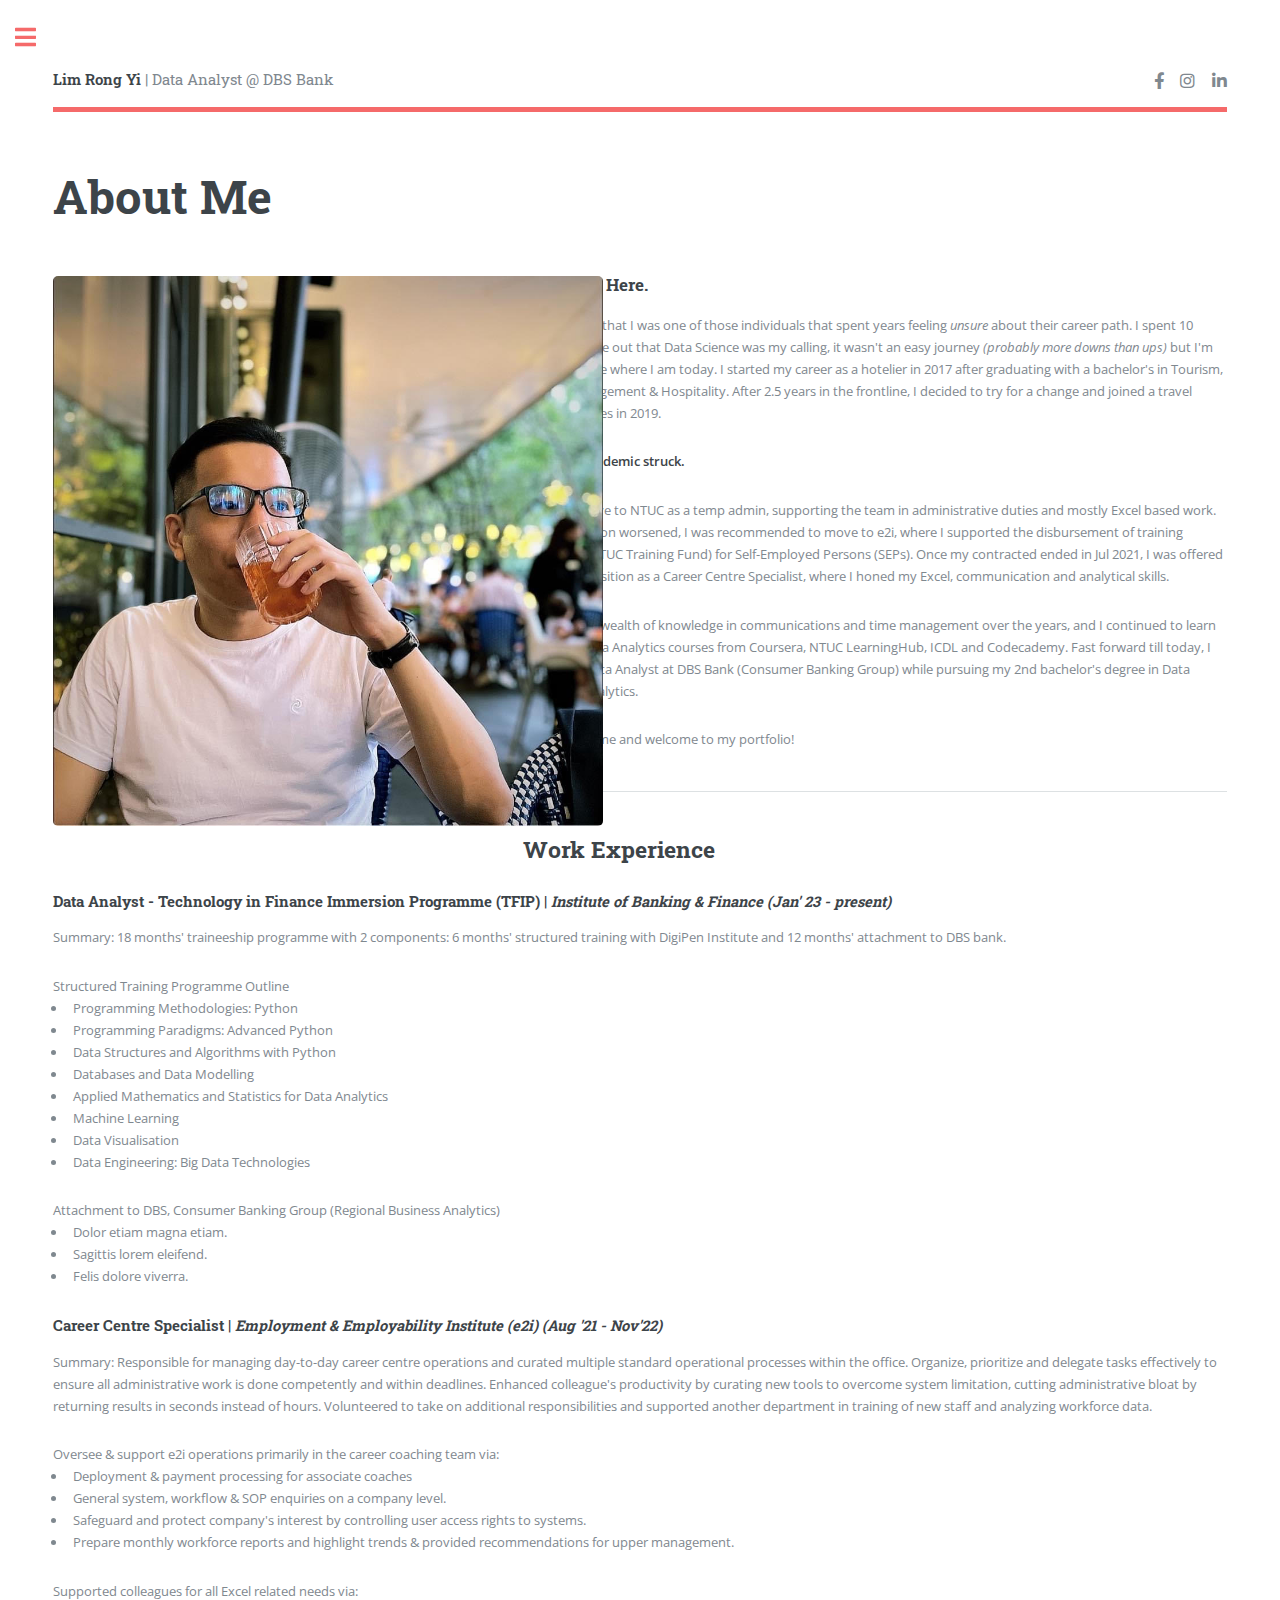
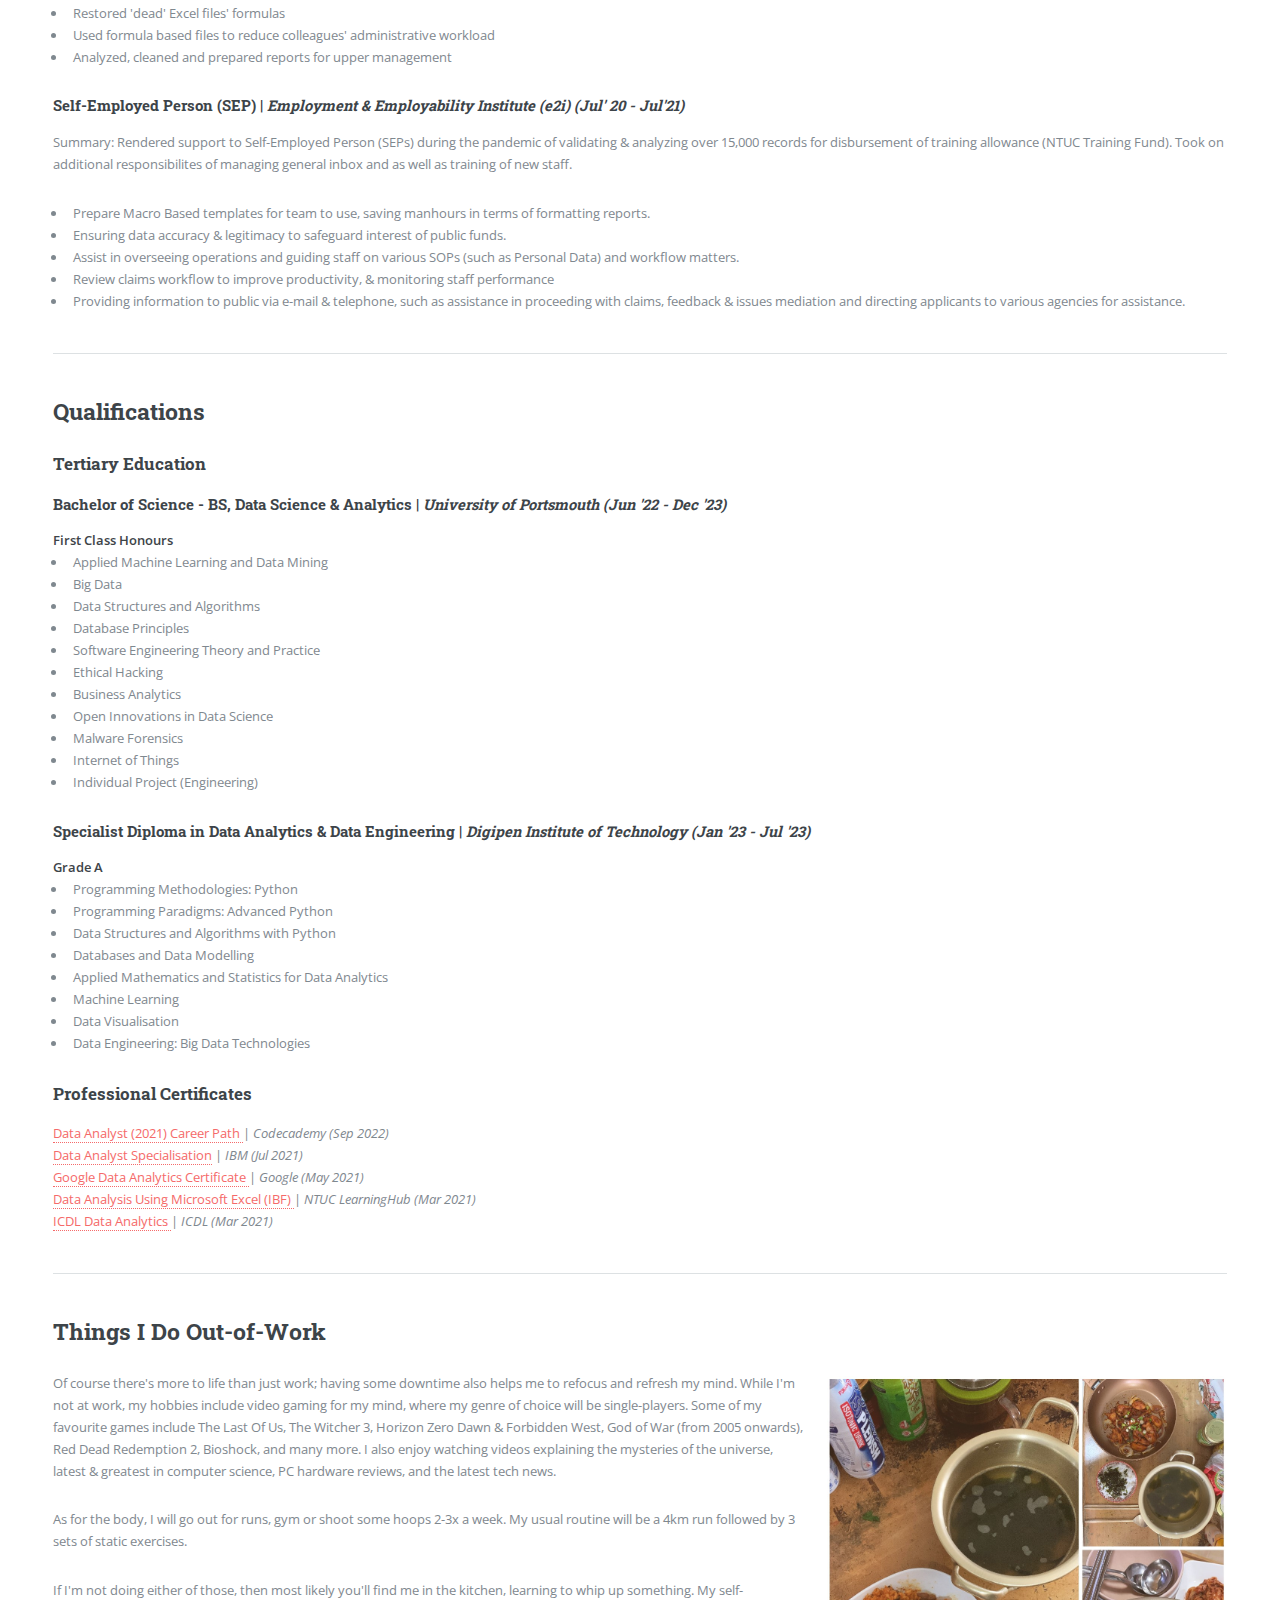
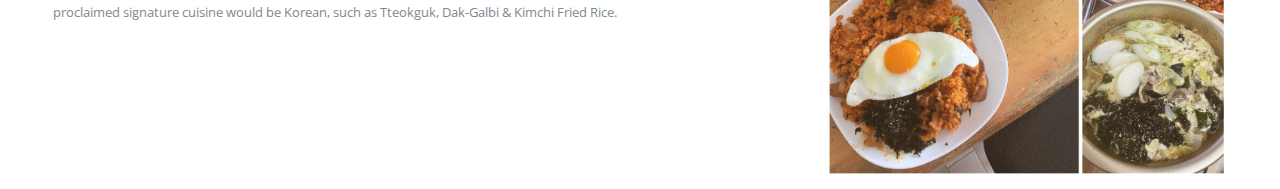
==== commit dc3c71bb: "update" ====
--- a/about.html
+++ b/about.html
@@ -38,11 +38,24 @@
 
 									<span class="image left"><img src="images/profile.jpg" alt="" id="profile-img"/></span>
 
-									<h2>How I Got Here.</h2>
-									<p>If you think I had a career plan when I was younger, <b>you'd be mistaken.</b> I spent the last decade not knowing what to do for a living. In fact, I never knew I had such interest in data science until 2020, when the pandemic struck.</p>
-									<p>I graduated in 2017 with a bachelor's degree in Hospitality, Tourism & Events Management. After 2.5 years in the hotel industry, I decided to make a change as all signs told me that this is not my endgame. I dabbled in travel sales for abit, but soon realize it was not my calling either. Then came a role as a temporary office administrator during the early months of the pandemic where I was converted to a contract staff mid 2020, and finally a full time executive in 2021.</p>
-									<p>I had time to think about my career aspirations since 2020 where I started to take up courses on Data Analytics. First it was NTUC LearningHub's, then ICDL, Google's, IBM's, Codecademy's and fast forward till today, I am happy to share that I am pursuing my 2nd degree in Data Science & Analytics, expected to complete by end of 2023.</p>
-									<p>Right now, I am a Data Analyst with DBS Bank under the Institute of Banking & Finance's Technology in Finance Immersion Programme (TFIP), and welcome to my humble page.</p>
+									<h3>How I Got Here.</h3>
+									<p>I must admit that I was one of those individuals that spent years feeling <i>unsure</i> about their career path.
+										I spent 10 years to figure out that Data Science was my calling, it wasn't an easy journey <i>(probably more downs than ups)</i> but I'm thankful to be where I am today.
+										I started my career as a hotelier in 2017 after graduating with a bachelor's in Tourism, Events Management & Hospitality. After 2.5 years in the frontline, I decided to try for a change and joined a travel agency as sales in 2019.
+									</p>									
+									<p><b>Then the pandemic struck.</b></p>
+									<p>
+										I made a move to NTUC as a temp admin, supporting the team in administrative duties and mostly Excel based work. As the situation worsened,
+										I was recommended to move to e2i, where I supported the disbursement of training allowance (NTUC Training Fund) for Self-Employed Persons (SEPs). Once my contracted ended in Jul 2021, I was offered a full-time position as a Career Centre Specialist, where I honed my Excel, communication and analytical skills.
+									</p>									
+									<p>								 										
+										I have gain a wealth of knowledge in communications and time management over the years, and I continued to learn by taking Data Analytics courses from Coursera, NTUC LearningHub, ICDL and Codecademy.
+										Fast forward till today, I am now a Data Analyst at DBS Bank (Consumer Banking Group) while pursuing my 2nd bachelor's degree in Data Science & Analytics.
+									</p>
+									<p>
+										Hello, this is me and welcome to my portfolio!	
+									</p>
+									
 
 									<hr class="major" />
 
@@ -115,7 +128,7 @@
 										<li>Individual Project (Engineering)</li>
 									</ul>
 
-									<h4>Specialist Diploma in Data Analytics & Data Engineerng | <i>Digipen Institute of Technology (Jan '23 - Jul '23)</i></h4>
+									<h4>Specialist Diploma in Data Analytics & Data Engineering | <i>Digipen Institute of Technology (Jan '23 - Jul '23)</i></h4>
 									<dt><b>Grade A</b></dt>
 									<ul>
 										<li>Programming Methodologies: Python</li>
@@ -139,8 +152,13 @@
 									<hr class="major" />
 
 									<h2>Things I Do Out-of-Work</h2>
-									<p>Donec eget ex magna. Interdum et malesuada fames ac ante ipsum primis in faucibus. Pellentesque venenatis dolor imperdiet dolor mattis sagittis. Praesent rutrum sem diam, vitae egestas enim auctor sit amet. Pellentesque leo mauris, consectetur id ipsum sit amet, fergiat. Pellentesque in mi eu massa lacinia malesuada et a elit. Donec urna ex, lacinia in purus ac, pretium pulvinar mauris. Curabitur sapien risus, commodo eget turpis at, elementum convallis elit. Pellentesque enim turpis, hendrerit.</p>
-									<p>Lorem ipsum dolor sit amet, consectetur adipiscing elit. Duis dapibus rutrum facilisis. Class aptent taciti sociosqu ad litora torquent per conubia nostra, per inceptos himenaeos. Etiam tristique libero eu nibh porttitor fermentum. Nullam venenatis erat id vehicula viverra. Nunc ultrices eros ut ultricies condimentum. Mauris risus lacus, blandit sit amet venenatis non, bibendum vitae dolor. Nunc lorem mauris, fringilla in aliquam at, euismod in lectus. Pellentesque habitant morbi tristique senectus et netus et malesuada fames ac turpis egestas. In non lorem sit amet elit placerat maximus. Pellentesque aliquam maximus risus, vel sed vehicula.</p>
+									<p><span class="image right"><img src="images/collage.jpg" alt="" id="collage-img"/></span>
+										Of course there's more to life than just work; having some downtime also helps me to refocus and refresh my mind. While I'm not at work, my hobbies include video gaming for my mind, where my genre of choice will be single-players.
+										Some of my favourite games include The Last Of Us, The Witcher 3, Horizon Zero Dawn & Forbidden West, God of War (from 2005 onwards), Red Dead Redemption 2, Bioshock, and many more. I also enjoy watching videos explaining the mysteries of the universe, latest & greatest in computer science,
+										PC hardware reviews, and the latest tech news.
+									</p>
+									<p>As for the body, I will go out for runs, gym or shoot some hoops 2-3x a week. My usual routine will be a 4km run followed by 3 sets of static exercises. </p>
+									<p>If I'm not doing either of those, then most likely you'll find me in the kitchen, learning to whip up something. My self-proclaimed signature cuisine would be Korean, such as Tteokguk, Dak-Galbi & Kimchi Fried Rice.</p>
 
 								</section>
 
--- a/assets/css/main.css
+++ b/assets/css/main.css
@@ -1245,7 +1245,11 @@
       width: 100%; }
     
     .image.left #profile-img{
-      width: 500px;
+      width: 550px;
+    }
+
+    .image.right #collage-img{
+      width: 400px;
     }
 
 
